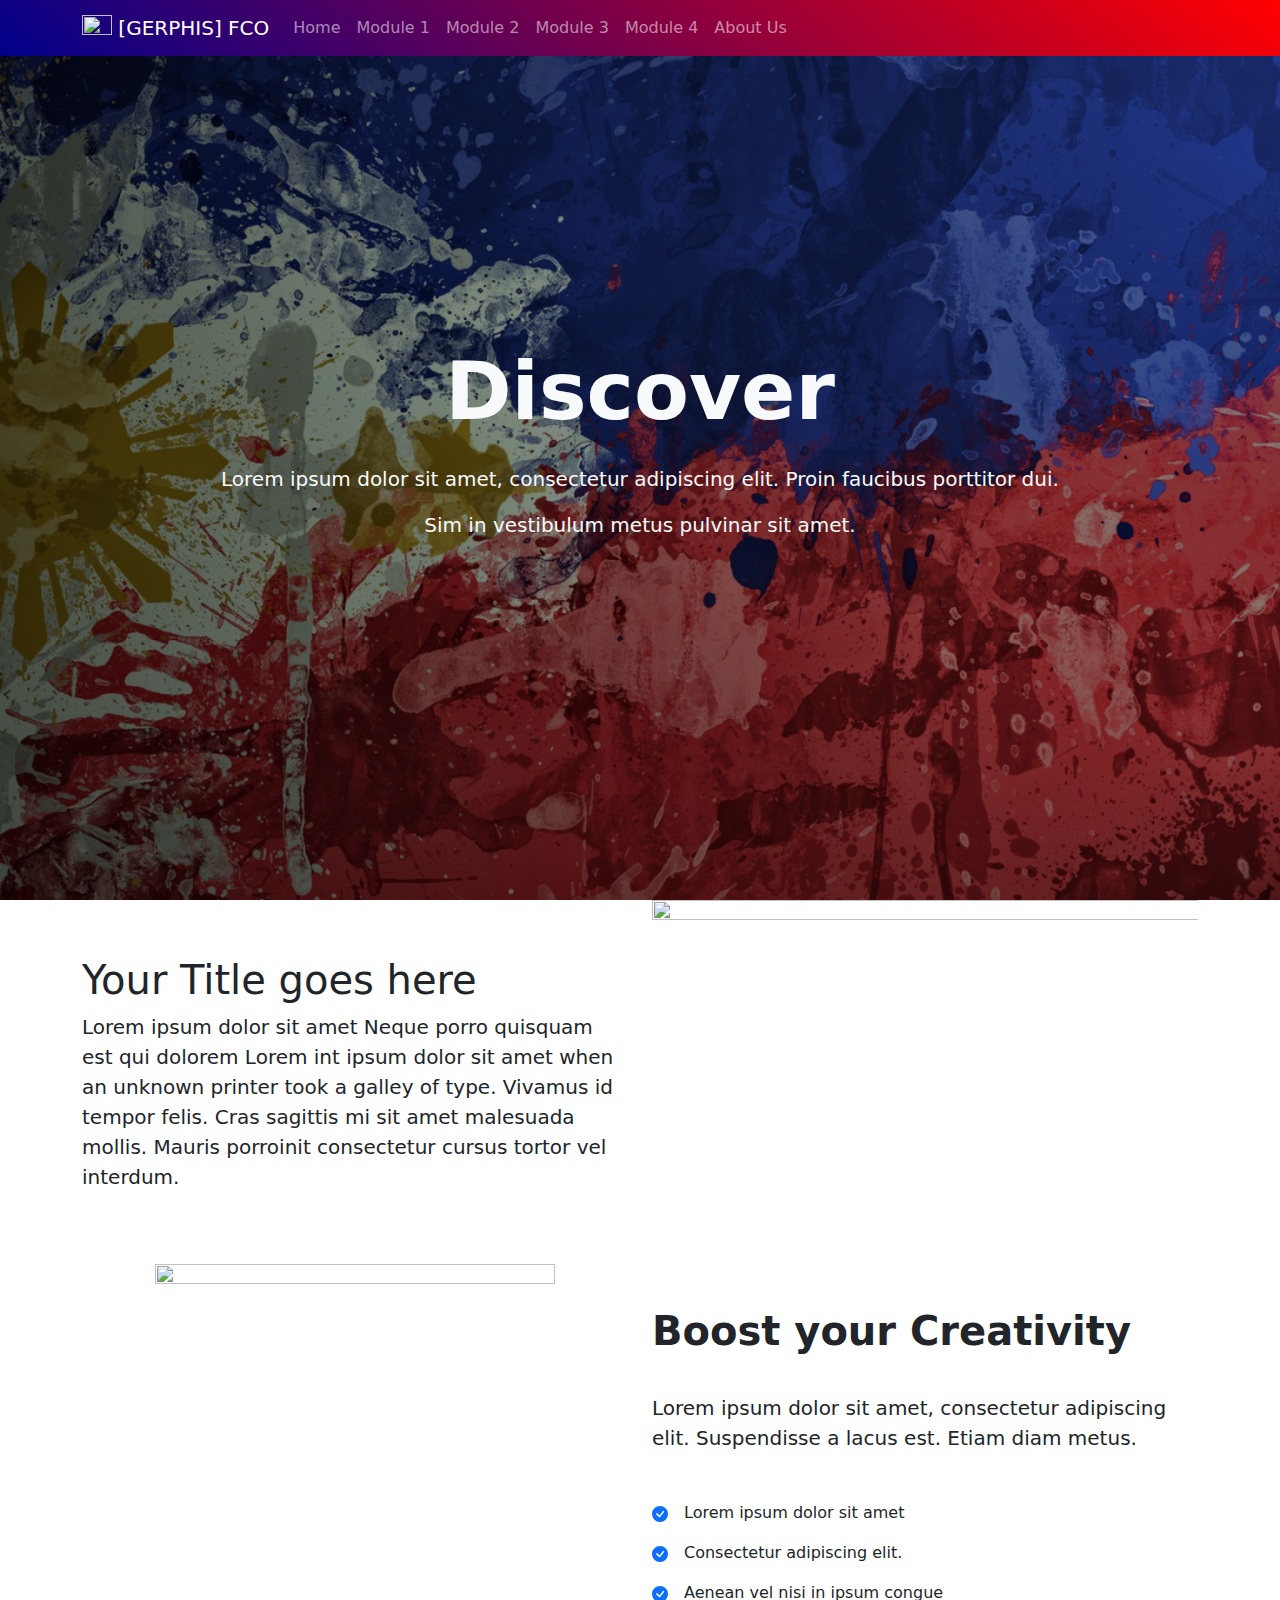
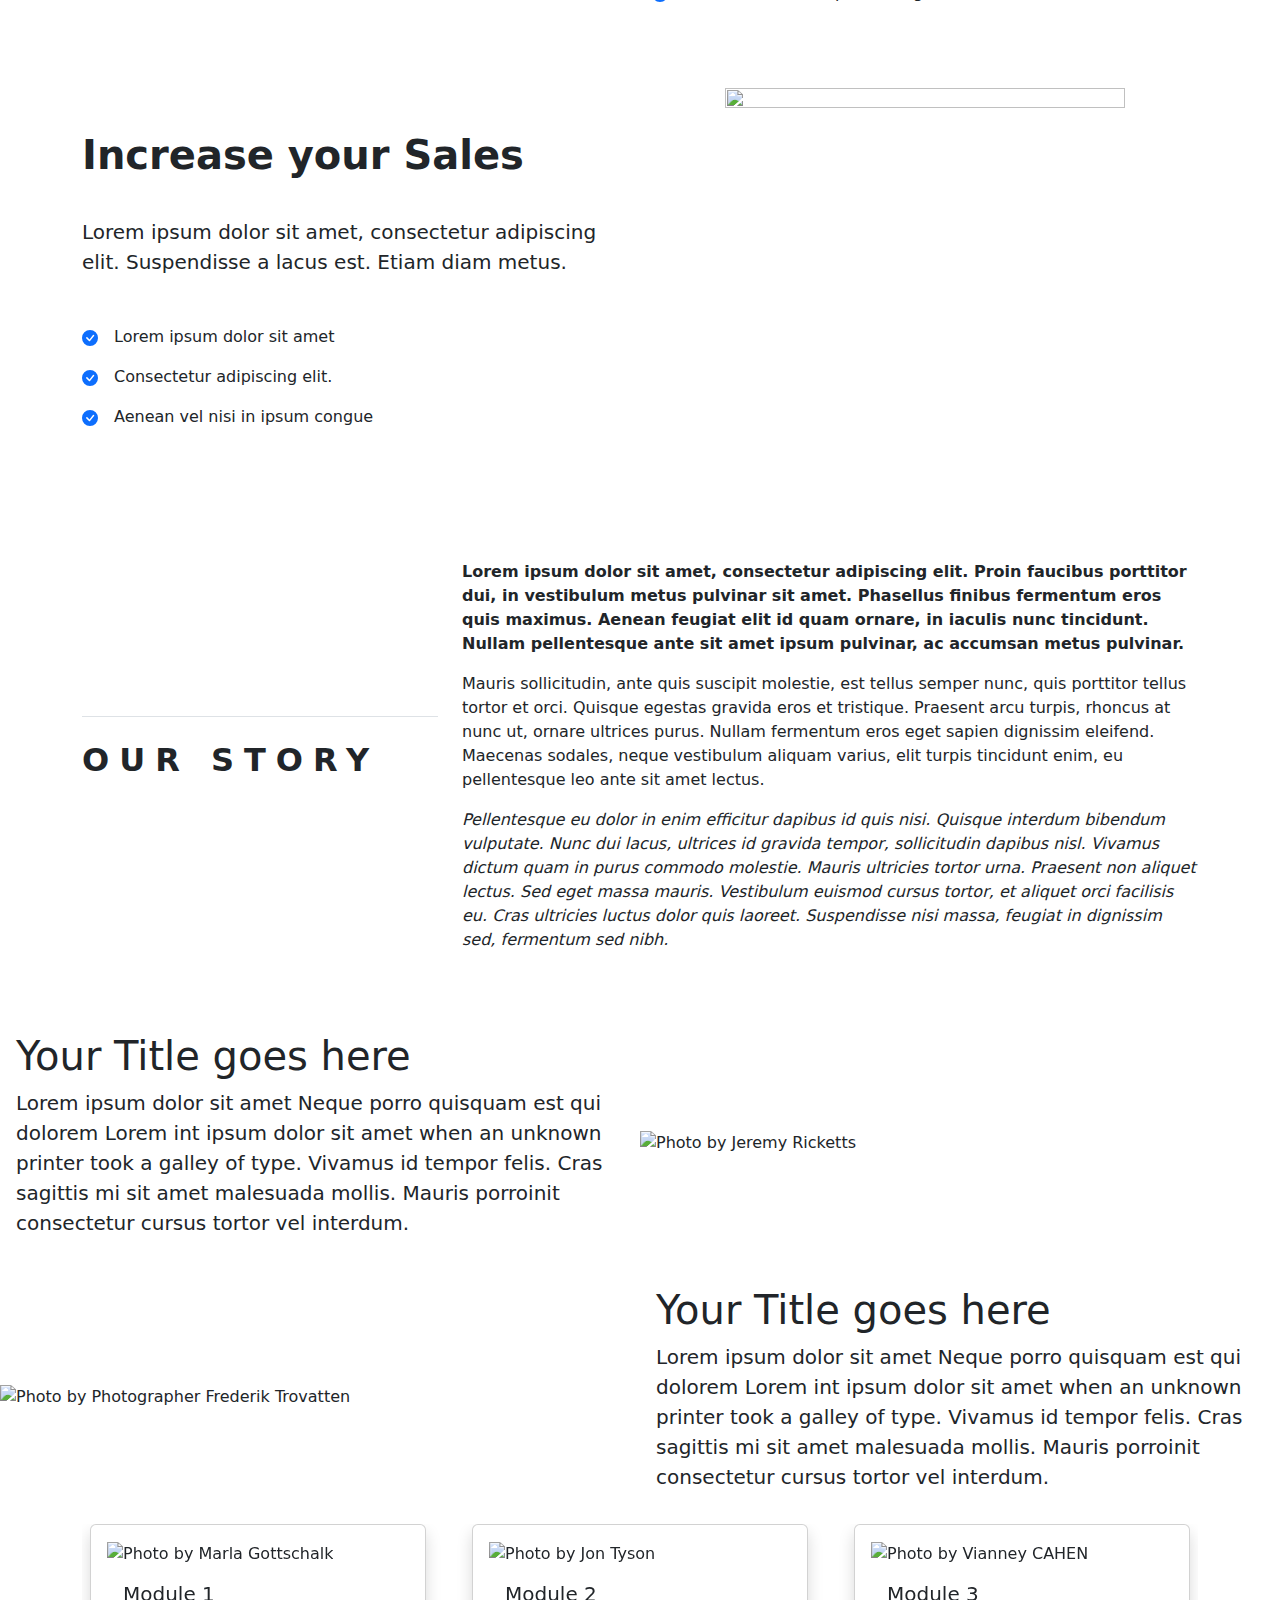
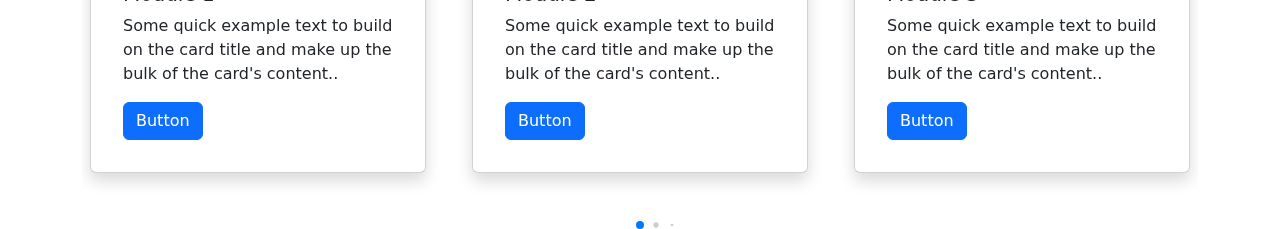
==== index.html @ b3fa935a "Add files via upload" ====
<!doctype html>
<html lang="en">

<head>
    <meta charset="utf-8">
    <meta name="viewport" content="width=device-width, initial-scale=1">
    <title>[GERPHIS] FCO</title>

    <link href="/css/custom.css" rel="stylesheet">

    <link href="https://cdn.jsdelivr.net/npm/bootstrap@5.3.3/dist/css/bootstrap.min.css" rel="stylesheet"
        integrity="sha384-QWTKZyjpPEjISv5WaRU9OFeRpok6YctnYmDr5pNlyT2bRjXh0JMhjY6hW+ALEwIH" crossorigin="anonymous">

    <!-- Rubik -->
    <link rel="preconnect" href="https://fonts.googleapis.com" />
    <link rel="preconnect" href="https://fonts.gstatic.com" crossorigin />
    <link href="https://fonts.googleapis.com/css2?family=Rubik:ital,wght@0,300..900;1,300..900&display=swap"
        rel="stylesheet" />

    <!-- Rubik Scribble -->
    <link rel="preconnect" href="https://fonts.googleapis.com" />
    <link rel="preconnect" href="https://fonts.gstatic.com" crossorigin />
    <link
        href="https://fonts.googleapis.com/css2?family=Rubik+Scribble&family=Rubik:ital,wght@0,300..900;1,300..900&display=swap"
        rel="stylesheet" />

    <!-- Rubik Doodle Shadow -->
    <link rel="preconnect" href="https://fonts.googleapis.com" />
    <link rel="preconnect" href="https://fonts.gstatic.com" crossorigin />
    <link
        href="https://fonts.googleapis.com/css2?family=Rubik+Doodle+Shadow&family=Rubik+Scribble&family=Rubik:ital,wght@0,300..900;1,300..900&display=swap"
        rel="stylesheet" />

    <!-- Poppins -->
    <link rel="preconnect" href="https://fonts.googleapis.com" />
    <link rel="preconnect" href="https://fonts.gstatic.com" crossorigin />
    <link
        href="https://fonts.googleapis.com/css2?family=Poppins:ital,wght@0,100;0,200;0,300;0,400;0,500;0,600;0,700;0,800;0,900;1,100;1,200;1,300;1,400;1,500;1,600;1,700;1,800;1,900&family=Rubik+Doodle+Shadow&family=Rubik+Scribble&family=Rubik:ital,wght@0,300..900;1,300..900&display=swap"
        rel="stylesheet" />
</head>

<style>
    .navbar {
        position: fixed;
        /* Fixed positioning */
        width: 100%;
        /* Take the full width of the viewport */
        z-index: 100;
        /* Ensure it's on top of other elements */
    }
</style>

<body>
    <!-- Header -->

    <nav class="navbar navbar-expand-lg navbar-dark"
        style="background: linear-gradient(40deg,var(--color1),var(--color2))">
        <div class="container">
            <a class="navbar-brand" href="https://library.livecanvas.com/sections/"> <img
                    src="https://getbootstrap.com/docs/4.4/assets/brand/bootstrap-solid.svg" width="30" height="30"
                    class="d-inline-block align-top img-fluid" alt=""> <span editable="inline">[GERPHIS] FCO</span> </a>
            <button class="navbar-toggler" type="button" data-bs-toggle="collapse" data-bs-target="#myNavbar1"
                aria-controls="myNavbar1" aria-expanded="false" aria-label="Toggle navigation"> <span
                    class="navbar-toggler-icon"></span> </button>
            <div class="collapse navbar-collapse" id="myNavbar1">
                <div lc-helper="shortcode" class="live-shortcode me-auto"> <!--  lc_nav_menu -->
                    <ul id="menu-menu-1" class="navbar-nav">
                        <li class="menu-item menu-item-type-custom menu-item-object-custom nav-item nav-item-32739"><a
                                href="/index-bs.html" class="nav-link ">Home</a>
                        </li>
                        <li
                            class="menu-item menu-item-type-custom menu-item-object-custom menu-item-home nav-item nav-item-32738">
                            <a href="https://library.livecanvas.com/sections/" class="nav-link ">Module 1</a>
                        </li>
                        <li
                            class="menu-item menu-item-type-custom menu-item-object-custom menu-item-home nav-item nav-item-32738">
                            <a href="https://library.livecanvas.com/sections/" class="nav-link ">Module 2</a>
                        </li>
                        <li
                            class="menu-item menu-item-type-custom menu-item-object-custom menu-item-home nav-item nav-item-32738">
                            <a href="https://library.livecanvas.com/sections/" class="nav-link ">Module 3</a>
                        </li>
                        <li
                            class="menu-item menu-item-type-custom menu-item-object-custom menu-item-home nav-item nav-item-32738">
                            <a href="https://library.livecanvas.com/sections/" class="nav-link ">Module 4</a>
                        </li>
                        <li
                            class="menu-item menu-item-type-custom menu-item-object-custom menu-item-home nav-item nav-item-32738">
                            <a href="https://library.livecanvas.com/sections/" class="nav-link ">About Us</a>
                        </li>
                    </ul> <!-- /lc_nav_menu -->
                </div>
            </div>
        </div>
    </nav>

    <!-- Header -->

    <!-- Hero -->

    <div class="d-flex min-vh-100" lc-helper="background"
        style="background:url('assets/hero_image2.jpg')  center / cover no-repeat; background-color:#444; background-blend-mode: overlay;">
        <div class="align-self-center text-center text-light col-md-8 offset-md-2">
            <div class="lc-block mb-4">
                <div editable="rich">
                    <h1 class="display-1 fw-bolder">Discover</h1>
                </div>
            </div>

            <div class="lc-block">
                <div editable="rich">
                    <p class="lead">Lorem ipsum dolor sit amet, consectetur adipiscing elit. Proin faucibus porttitor
                        dui.</p>

                    <p class="lead">Sim in vestibulum metus pulvinar sit amet.

                    </p>

                </div>
            </div>
        </div>
    </div>

    <!-- Hero -->

    <!-- Left Text, Right Image -->

    <div class="container">
        <div class="row flex-lg-row-reverse align-items-center">
            <div class="col-lg-6">
                <div class="lc-block">
                    <img class="img-fluid"
                        src="https://images.unsplash.com/7/salzburg-x.jpg?ixlib=rb-1.2.1&amp;q=80&amp;fm=jpg&amp;crop=entropy&amp;cs=tinysrgb&amp;w=1080&amp;h=768&amp;fit=crop&amp;ixid=eyJhcHBfaWQiOjM3ODR9"
                        loading="lazy" width="900" height="600">
                </div>
            </div>
            <div class="col-lg-6">
                <div class="lc-block">
                    <div editable="rich">
                        <h1>Your Title goes here</h1>
                        <p class="lead">Lorem ipsum dolor sit amet Neque porro quisquam est qui dolorem Lorem int ipsum
                            dolor sit amet when an unknown printer took a galley of type. Vivamus id tempor felis. Cras
                            sagittis mi sit amet malesuada mollis. Mauris porroinit consectetur cursus tortor vel
                            interdum.</p>
                    </div>
                </div>
            </div>
        </div>
    </div>

    <!-- Left Text, Right Image -->

    <!-- Alternate with Bullet Points -->

    <div class="container">
        <div class="row mb-4 align-items-center">
            <div class="col-lg-6 mb-4 mb-lg-0">
                <div class="lc-block text-center">
                    <img class="img-fluid " src="https://cdn.livecanvas.com/media/svg/isometric/app_development_SVG.svg"
                        width="400" height="400" loading="lazy">
                </div><!-- /lc-block -->
            </div><!-- /col -->
            <div class="col-lg-6 p-lg-6">
                <div class="lc-block mb-5">
                    <div editable="rich">

                        <h2 class="display-6 fw-bold">Boost your Creativity</h2>

                        <p class="lead"><br>Lorem ipsum dolor sit amet, consectetur adipiscing elit. Suspendisse a lacus
                            est. Etiam diam metus.</p>
                    </div>
                </div><!-- /lc-block -->
                <!-- /lc-block -->
                <div class="lc-block">
                    <div class="d-inline-flex">
                        <div>
                            <svg xmlns="http://www.w3.org/2000/svg" width="1em" height="1em" fill="currentColor"
                                class="text-primary" viewBox="0 0 16 16" lc-helper="svg-icon">
                                <path
                                    d="M16 8A8 8 0 1 1 0 8a8 8 0 0 1 16 0zm-3.97-3.03a.75.75 0 0 0-1.08.022L7.477 9.417 5.384 7.323a.75.75 0 0 0-1.06 1.06L6.97 11.03a.75.75 0 0 0 1.079-.02l3.992-4.99a.75.75 0 0 0-.01-1.05z">
                                </path>
                            </svg>
                        </div>

                        <div class="ms-3 align-self-center" editable="rich">
                            <p>Lorem ipsum dolor sit amet</p>
                        </div>
                    </div>
                </div>
                <div class="lc-block">
                    <div class="d-inline-flex">
                        <div>
                            <svg xmlns="http://www.w3.org/2000/svg" width="1em" height="1em" fill="currentColor"
                                class="text-primary" viewBox="0 0 16 16" lc-helper="svg-icon">
                                <path
                                    d="M16 8A8 8 0 1 1 0 8a8 8 0 0 1 16 0zm-3.97-3.03a.75.75 0 0 0-1.08.022L7.477 9.417 5.384 7.323a.75.75 0 0 0-1.06 1.06L6.97 11.03a.75.75 0 0 0 1.079-.02l3.992-4.99a.75.75 0 0 0-.01-1.05z">
                                </path>
                            </svg>
                        </div>

                        <div class="ms-3 align-self-center" editable="rich">
                            <p>Consectetur adipiscing elit.</p>
                        </div>
                    </div>
                </div>
                <div class="lc-block">
                    <div class="d-inline-flex">
                        <div>
                            <svg xmlns="http://www.w3.org/2000/svg" width="1em" height="1em" fill="currentColor"
                                class="text-primary" viewBox="0 0 16 16" lc-helper="svg-icon">
                                <path
                                    d="M16 8A8 8 0 1 1 0 8a8 8 0 0 1 16 0zm-3.97-3.03a.75.75 0 0 0-1.08.022L7.477 9.417 5.384 7.323a.75.75 0 0 0-1.06 1.06L6.97 11.03a.75.75 0 0 0 1.079-.02l3.992-4.99a.75.75 0 0 0-.01-1.05z">
                                </path>
                            </svg>
                        </div>

                        <div class="ms-3 align-self-center" editable="rich">
                            <p>Aenean vel nisi in ipsum congue</p>
                        </div>
                    </div>
                </div><!-- /lc-block -->
            </div><!-- /col -->
        </div>
        <div class="row mb-4 align-items-center">
            <div class="col-lg-6 mb-4 mb-lg-0 order-lg-1">
                <div class="lc-block text-center"><img class="img-fluid"
                        src="https://cdn.livecanvas.com/media/svg/isometric/Startup_SVG.svg" width="400" height="400"
                        loading="lazy"></div><!-- /lc-block -->
            </div><!-- /col -->
            <div class="col-lg-6 p-lg-6">
                <div class="lc-block mb-5">
                    <div editable="rich">

                        <h2 class="display-6 fw-bold">Increase your Sales</h2>

                        <p class="lead"><br>Lorem ipsum dolor sit amet, consectetur adipiscing elit. Suspendisse a lacus
                            est. Etiam diam metus.</p>
                    </div>
                </div><!-- /lc-block -->
                <!-- /lc-block -->
                <div class="lc-block">
                    <div class="d-inline-flex">
                        <div>
                            <svg xmlns="http://www.w3.org/2000/svg" width="1em" height="1em" fill="currentColor"
                                class="text-primary" viewBox="0 0 16 16" lc-helper="svg-icon">
                                <path
                                    d="M16 8A8 8 0 1 1 0 8a8 8 0 0 1 16 0zm-3.97-3.03a.75.75 0 0 0-1.08.022L7.477 9.417 5.384 7.323a.75.75 0 0 0-1.06 1.06L6.97 11.03a.75.75 0 0 0 1.079-.02l3.992-4.99a.75.75 0 0 0-.01-1.05z">
                                </path>
                            </svg>
                        </div>

                        <div class="ms-3 align-self-center" editable="rich">
                            <p>Lorem ipsum dolor sit amet</p>
                        </div>
                    </div>
                </div>
                <div class="lc-block">
                    <div class="d-inline-flex">
                        <div>
                            <svg xmlns="http://www.w3.org/2000/svg" width="1em" height="1em" fill="currentColor"
                                class="text-primary" viewBox="0 0 16 16" lc-helper="svg-icon">
                                <path
                                    d="M16 8A8 8 0 1 1 0 8a8 8 0 0 1 16 0zm-3.97-3.03a.75.75 0 0 0-1.08.022L7.477 9.417 5.384 7.323a.75.75 0 0 0-1.06 1.06L6.97 11.03a.75.75 0 0 0 1.079-.02l3.992-4.99a.75.75 0 0 0-.01-1.05z">
                                </path>
                            </svg>
                        </div>

                        <div class="ms-3 align-self-center" editable="rich">
                            <p>Consectetur adipiscing elit.</p>
                        </div>
                    </div>
                </div>
                <div class="lc-block">
                    <div class="d-inline-flex">
                        <div>
                            <svg xmlns="http://www.w3.org/2000/svg" width="1em" height="1em" fill="currentColor"
                                class="text-primary" viewBox="0 0 16 16" lc-helper="svg-icon">
                                <path
                                    d="M16 8A8 8 0 1 1 0 8a8 8 0 0 1 16 0zm-3.97-3.03a.75.75 0 0 0-1.08.022L7.477 9.417 5.384 7.323a.75.75 0 0 0-1.06 1.06L6.97 11.03a.75.75 0 0 0 1.079-.02l3.992-4.99a.75.75 0 0 0-.01-1.05z">
                                </path>
                            </svg>
                        </div>

                        <div class="ms-3 align-self-center" editable="rich">
                            <p>Aenean vel nisi in ipsum congue</p>
                        </div>
                    </div>
                </div><!-- /lc-block -->
            </div><!-- /col -->
        </div>

    </div>

    <!-- Alternate with Bullet Points -->

    <!-- Left Header, Right Text -->

    <div class="container py-5">
        <div class="row">
            <div class="col-md-4 align-self-center">
                <div class="lc-block border-top py-4" style="letter-spacing:10px">
                    <div editable="rich">
                        <h2><strong>OUR STORY</strong></h2>
                    </div>
                </div>
            </div>
            <div class="col-md-8">
                <div class="lc-block">
                    <div editable="rich">

                        <p><strong>Lorem ipsum dolor sit amet, consectetur adipiscing elit. Proin faucibus porttitor
                                dui, in vestibulum metus pulvinar sit amet. Phasellus finibus fermentum eros quis
                                maximus. Aenean feugiat elit id quam ornare, in iaculis nunc tincidunt. Nullam
                                pellentesque ante sit amet ipsum pulvinar, ac accumsan metus pulvinar.&nbsp;</strong>
                        </p>


                    </div>
                </div>
                <div class="lc-block">
                    <div editable="rich">

                        <p>Mauris sollicitudin, ante quis suscipit molestie, est tellus semper nunc, quis porttitor
                            tellus tortor et orci. Quisque egestas gravida eros et tristique. Praesent arcu turpis,
                            rhoncus at nunc ut, ornare ultrices purus. Nullam fermentum eros eget sapien dignissim
                            eleifend. Maecenas sodales, neque vestibulum aliquam varius, elit turpis tincidunt enim, eu
                            pellentesque leo ante sit amet lectus.</p>


                    </div>
                </div>
                <div class="lc-block">
                    <div editable="rich">

                        <p><em>Pellentesque eu dolor in enim efficitur dapibus id quis nisi. Quisque interdum bibendum
                                vulputate. Nunc dui lacus, ultrices id gravida tempor, sollicitudin dapibus nisl.
                                Vivamus dictum quam in purus commodo molestie. Mauris ultricies tortor urna. Praesent
                                non aliquet lectus. Sed eget massa mauris. Vestibulum euismod cursus tortor, et aliquet
                                orci facilisis eu. Cras ultricies luctus dolor quis laoreet. Suspendisse nisi massa,
                                feugiat in dignissim sed, fermentum sed nibh.</em></p>


                    </div>
                </div>
            </div>
        </div>
    </div>

    <!-- Left Header, Right Text -->

    <!-- Alternation -->

    <div class="container-fluid p-0 overflow-hidden">
        <div class="row flex-lg-row-reverse g-0 align-items-center">
            <div class="col-lg-6">
                <div class="lc-block">
                    <img class="w-100"
                        src="https://images.unsplash.com/photo-1428550590922-34c77f716ad4?crop=entropy&amp;cs=tinysrgb&amp;fit=crop&amp;fm=jpg&amp;ixid=M3wzNzg0fDB8MXxzZWFyY2h8Mnx8YmxhY2slMjBhbmQlMjB3aGl0ZXxlbnwwfDB8fHwxNzAzMDc0MzIzfDA&amp;ixlib=rb-4.0.3&amp;q=80&amp;w=1080&amp;h=768"
                        srcset="" sizes="" width="" height="" alt="Photo by Jeremy Ricketts" loading="lazy">
                </div>
            </div>
            <div class="col-lg-6">
                <div class="lc-block p-3">
                    <div editable="rich">
                        <h1>Your Title goes here</h1>
                        <p class="lead">Lorem ipsum dolor sit amet Neque porro quisquam est qui dolorem Lorem int ipsum
                            dolor sit amet when an unknown printer took a galley of type. Vivamus id tempor felis. Cras
                            sagittis mi sit amet malesuada mollis. Mauris porroinit consectetur cursus tortor vel
                            interdum.</p>
                    </div>
                </div>
            </div>
        </div>

        <div class="row g-0 align-items-center">
            <div class="col-lg-6">
                <div class="lc-block">
                    <img class="w-100"
                        src="https://images.unsplash.com/photo-1523572989266-8239d24ebb68?crop=entropy&amp;cs=tinysrgb&amp;fit=crop&amp;fm=jpg&amp;ixid=M3wzNzg0fDB8MXxzZWFyY2h8M3x8YmxhY2slMjBhbmQlMjB3aGl0ZXxlbnwwfDB8fHwxNzAzMDc0MzIzfDA&amp;ixlib=rb-4.0.3&amp;q=80&amp;w=1080&amp;h=768"
                        srcset="" sizes="" width="" height="" alt="Photo by Photographer Frederik Trovatten"
                        loading="lazy">
                </div>
            </div>
            <div class="col-lg-6">
                <div class="lc-block p-3">
                    <div editable="rich">
                        <h1>Your Title goes here</h1>
                        <p class="lead">Lorem ipsum dolor sit amet Neque porro quisquam est qui dolorem Lorem int ipsum
                            dolor sit amet when an unknown printer took a galley of type. Vivamus id tempor felis. Cras
                            sagittis mi sit amet malesuada mollis. Mauris porroinit consectetur cursus tortor vel
                            interdum.</p>
                    </div>
                </div>
            </div>
        </div>
    </div>

    <!-- Alternation -->

    <!-- Cards Carousel with Swiper JS -->

    <!-- lazily load the Swiper CSS file -->
    <link rel="preload" href="https://unpkg.com/swiper@8/swiper-bundle.min.css" as="style"
        onload="this.onload=null;this.rel='stylesheet'">

    <!-- lazily load the Swiper JS file -->
    <script defer="defer" src="https://unpkg.com/swiper@8/swiper-bundle.min.js"
        onload="initializeSwiperRANDOMID();"></script>

    <!-- lc-needs-hard-refresh -->

    <script>
        function initializeSwiperRANDOMID() {
            const swiper = new Swiper(".mySwiper-RANDOMID", {
                slidesPerView: 1,
                grabCursor: true,
                spaceBetween: 30,

                pagination: {
                    el: ".swiper-pagination",
                    dynamicBullets: true,
                },
                breakpoints: {
                    768: {
                        slidesPerView: 2,
                    },
                    992: {
                        slidesPerView: 3,
                    },
                },
            });
        }
    </script>

    <style>
        .mySwiper-RANDOMID .card {
            max-width: 21rem
        }
    </style>

    <div class="container py-6"><!-- Slider main container -->
        <div class="swiper mySwiper-RANDOMID">
            <!-- Additional required wrapper -->
            <div class="swiper-wrapper"><!-- Slides -->
                <div class="swiper-slide h-100">
                    <div class="card shadow mx-auto">
                        <div class="card-body">
                            <div class="lc-block">
                                <img class="img-fluid"
                                    src="https://images.unsplash.com/photo-1660861378355-d194175e4905?crop=entropy&amp;cs=tinysrgb&amp;fit=crop&amp;fm=jpg&amp;ixid=M3wzNzg0fDB8MXxzZWFyY2h8Mnx8ZnVybml0dXJlJTIwcmVkfGVufDB8Mnx8fDE2OTE0MzUxOTV8MA&amp;ixlib=rb-4.0.3&amp;q=80&amp;w=1080&amp;h=1080"
                                    srcset="" sizes="" width="" height="" alt="Photo by Marla Gottschalk"
                                    loading="lazy">
                            </div>
                            <div class="card-body">
                                <div class="lc-block mb-3">
                                    <div editable="rich">

                                        <h2 class="h5">Module 1</h2>

                                        <p>Some quick example text to build on the card title and make up the bulk of
                                            the card's content..</p>
                                    </div>
                                </div>
                                <div class="lc-block">
                                    <a class="btn btn-primary" href="#" role="button">Button</a>
                                </div>


                            </div>
                        </div>
                    </div>
                </div>
                <div class="swiper-slide h-100">
                    <div class="card shadow mx-auto">
                        <div class="card-body">
                            <div class="lc-block">
                                <img class="img-fluid"
                                    src="https://images.unsplash.com/photo-1617886903355-9354bb57b5d4?crop=entropy&amp;cs=tinysrgb&amp;fit=crop&amp;fm=jpg&amp;ixid=M3wzNzg0fDB8MXxzZWFyY2h8NHx8ZnVybml0dXJlJTIwcmVkfGVufDB8Mnx8fDE2OTE0ODcxMjF8MA&amp;ixlib=rb-4.0.3&amp;q=80&amp;w=1080&amp;h=1080"
                                    srcset="https://images.unsplash.com/photo-1617886903355-9354bb57b5d4?crop=entropy&amp;cs=tinysrgb&amp;fit=crop&amp;fm=jpg&amp;ixid=M3wzNzg0fDB8MXxzZWFyY2h8NHx8ZnVybml0dXJlJTIwcmVkfGVufDB8Mnx8fDE2OTE0ODcxMjF8MA&amp;ixlib=rb-4.0.3&amp;q=80&amp;w=1080&amp;h=1080 1080w, https://images.unsplash.com/photo-1617886903355-9354bb57b5d4??crop=entropy&amp;cs=tinysrgb&amp;fit=crop&amp;fm=jpg&amp;ixid=M3wzNzg0fDB8MXxzZWFyY2h8NHx8ZnVybml0dXJlJTIwcmVkfGVufDB8Mnx8fDE2OTE0ODcxMjF8MA&amp;ixlib=rb-4.0.3&amp;q=80&amp;w=150 150w, https://images.unsplash.com/photo-1617886903355-9354bb57b5d4??crop=entropy&amp;cs=tinysrgb&amp;fit=crop&amp;fm=jpg&amp;ixid=M3wzNzg0fDB8MXxzZWFyY2h8NHx8ZnVybml0dXJlJTIwcmVkfGVufDB8Mnx8fDE2OTE0ODcxMjF8MA&amp;ixlib=rb-4.0.3&amp;q=80&amp;w=300 300w, https://images.unsplash.com/photo-1617886903355-9354bb57b5d4??crop=entropy&amp;cs=tinysrgb&amp;fit=crop&amp;fm=jpg&amp;ixid=M3wzNzg0fDB8MXxzZWFyY2h8NHx8ZnVybml0dXJlJTIwcmVkfGVufDB8Mnx8fDE2OTE0ODcxMjF8MA&amp;ixlib=rb-4.0.3&amp;q=80&amp;w=768 768w, https://images.unsplash.com/photo-1617886903355-9354bb57b5d4??crop=entropy&amp;cs=tinysrgb&amp;fit=crop&amp;fm=jpg&amp;ixid=M3wzNzg0fDB8MXxzZWFyY2h8NHx8ZnVybml0dXJlJTIwcmVkfGVufDB8Mnx8fDE2OTE0ODcxMjF8MA&amp;ixlib=rb-4.0.3&amp;q=80&amp;w=1024 1024w"
                                    sizes="(max-width: 1080px) 100vw, 1080px" width="1080" height="1080"
                                    alt="Photo by Jon Tyson" loading="lazy">
                            </div>
                            <div class="card-body">
                                <div class="lc-block mb-3">
                                    <div editable="rich">

                                        <h2 class="h5">Module 2</h2>

                                        <p>Some quick example text to build on the card title and make up the bulk of
                                            the card's content..</p>
                                    </div>
                                </div>
                                <div class="lc-block">
                                    <a class="btn btn-primary" href="#" role="button">Button</a>
                                </div>


                            </div>
                        </div>
                    </div>
                </div>
                <div class="swiper-slide h-100">
                    <div class="card shadow mx-auto">
                        <div class="card-body">
                            <div class="lc-block">
                                <img class="img-fluid"
                                    src="https://images.unsplash.com/photo-1606685544086-ce4ab1b91c21?crop=entropy&amp;cs=tinysrgb&amp;fit=crop&amp;fm=jpg&amp;ixid=M3wzNzg0fDB8MXxzZWFyY2h8OHx8ZnVybml0dXJlJTIwcmVkfGVufDB8Mnx8fDE2OTE0ODcxMjF8MA&amp;ixlib=rb-4.0.3&amp;q=80&amp;w=1080&amp;h=1080"
                                    srcset="https://images.unsplash.com/photo-1606685544086-ce4ab1b91c21?crop=entropy&amp;cs=tinysrgb&amp;fit=crop&amp;fm=jpg&amp;ixid=M3wzNzg0fDB8MXxzZWFyY2h8OHx8ZnVybml0dXJlJTIwcmVkfGVufDB8Mnx8fDE2OTE0ODcxMjF8MA&amp;ixlib=rb-4.0.3&amp;q=80&amp;w=1080&amp;h=1080 1080w, https://images.unsplash.com/photo-1606685544086-ce4ab1b91c21??crop=entropy&amp;cs=tinysrgb&amp;fit=crop&amp;fm=jpg&amp;ixid=M3wzNzg0fDB8MXxzZWFyY2h8OHx8ZnVybml0dXJlJTIwcmVkfGVufDB8Mnx8fDE2OTE0ODcxMjF8MA&amp;ixlib=rb-4.0.3&amp;q=80&amp;w=150 150w, https://images.unsplash.com/photo-1606685544086-ce4ab1b91c21??crop=entropy&amp;cs=tinysrgb&amp;fit=crop&amp;fm=jpg&amp;ixid=M3wzNzg0fDB8MXxzZWFyY2h8OHx8ZnVybml0dXJlJTIwcmVkfGVufDB8Mnx8fDE2OTE0ODcxMjF8MA&amp;ixlib=rb-4.0.3&amp;q=80&amp;w=300 300w, https://images.unsplash.com/photo-1606685544086-ce4ab1b91c21??crop=entropy&amp;cs=tinysrgb&amp;fit=crop&amp;fm=jpg&amp;ixid=M3wzNzg0fDB8MXxzZWFyY2h8OHx8ZnVybml0dXJlJTIwcmVkfGVufDB8Mnx8fDE2OTE0ODcxMjF8MA&amp;ixlib=rb-4.0.3&amp;q=80&amp;w=768 768w, https://images.unsplash.com/photo-1606685544086-ce4ab1b91c21??crop=entropy&amp;cs=tinysrgb&amp;fit=crop&amp;fm=jpg&amp;ixid=M3wzNzg0fDB8MXxzZWFyY2h8OHx8ZnVybml0dXJlJTIwcmVkfGVufDB8Mnx8fDE2OTE0ODcxMjF8MA&amp;ixlib=rb-4.0.3&amp;q=80&amp;w=1024 1024w"
                                    sizes="(max-width: 1080px) 100vw, 1080px" width="1080" height="1080"
                                    alt="Photo by Vianney CAHEN" loading="lazy">
                            </div>
                            <div class="card-body">
                                <div class="lc-block mb-3">
                                    <div editable="rich">

                                        <h2 class="h5">Module 3</h2>

                                        <p>Some quick example text to build on the card title and make up the bulk of
                                            the card's content..</p>
                                    </div>
                                </div>
                                <div class="lc-block">
                                    <a class="btn btn-primary" href="#" role="button">Button</a>
                                </div>


                            </div>
                        </div>
                    </div>
                </div>
                <div class="swiper-slide h-100">
                    <div class="card shadow mx-auto">
                        <div class="card-body">
                            <div class="lc-block">
                                <img class="img-fluid"
                                    src="https://images.unsplash.com/photo-1597489276008-79951d6be8bb?crop=entropy&amp;cs=tinysrgb&amp;fit=crop&amp;fm=jpg&amp;ixid=M3wzNzg0fDB8MXxzZWFyY2h8N3x8ZnVybml0dXJlJTIwcmVkfGVufDB8Mnx8fDE2OTE0ODcxMjF8MA&amp;ixlib=rb-4.0.3&amp;q=80&amp;w=1080&amp;h=1080"
                                    srcset="https://images.unsplash.com/photo-1597489276008-79951d6be8bb?crop=entropy&amp;cs=tinysrgb&amp;fit=crop&amp;fm=jpg&amp;ixid=M3wzNzg0fDB8MXxzZWFyY2h8N3x8ZnVybml0dXJlJTIwcmVkfGVufDB8Mnx8fDE2OTE0ODcxMjF8MA&amp;ixlib=rb-4.0.3&amp;q=80&amp;w=1080&amp;h=1080 1080w, https://images.unsplash.com/photo-1597489276008-79951d6be8bb??crop=entropy&amp;cs=tinysrgb&amp;fit=crop&amp;fm=jpg&amp;ixid=M3wzNzg0fDB8MXxzZWFyY2h8N3x8ZnVybml0dXJlJTIwcmVkfGVufDB8Mnx8fDE2OTE0ODcxMjF8MA&amp;ixlib=rb-4.0.3&amp;q=80&amp;w=150 150w, https://images.unsplash.com/photo-1597489276008-79951d6be8bb??crop=entropy&amp;cs=tinysrgb&amp;fit=crop&amp;fm=jpg&amp;ixid=M3wzNzg0fDB8MXxzZWFyY2h8N3x8ZnVybml0dXJlJTIwcmVkfGVufDB8Mnx8fDE2OTE0ODcxMjF8MA&amp;ixlib=rb-4.0.3&amp;q=80&amp;w=300 300w, https://images.unsplash.com/photo-1597489276008-79951d6be8bb??crop=entropy&amp;cs=tinysrgb&amp;fit=crop&amp;fm=jpg&amp;ixid=M3wzNzg0fDB8MXxzZWFyY2h8N3x8ZnVybml0dXJlJTIwcmVkfGVufDB8Mnx8fDE2OTE0ODcxMjF8MA&amp;ixlib=rb-4.0.3&amp;q=80&amp;w=768 768w, https://images.unsplash.com/photo-1597489276008-79951d6be8bb??crop=entropy&amp;cs=tinysrgb&amp;fit=crop&amp;fm=jpg&amp;ixid=M3wzNzg0fDB8MXxzZWFyY2h8N3x8ZnVybml0dXJlJTIwcmVkfGVufDB8Mnx8fDE2OTE0ODcxMjF8MA&amp;ixlib=rb-4.0.3&amp;q=80&amp;w=1024 1024w"
                                    sizes="(max-width: 1080px) 100vw, 1080px" width="1080" height="1080"
                                    alt="Photo by Cherry Lin" loading="lazy">
                            </div>
                            <div class="card-body">
                                <div class="lc-block mb-3">
                                    <div editable="rich">

                                        <h2 class="h5">Module 4</h2>

                                        <p>Some quick example text to build on the card title and make up the bulk of
                                            the card's content..</p>
                                    </div>
                                </div>
                                <div class="lc-block">
                                    <a class="btn btn-primary" href="#" role="button">Button</a>
                                </div>


                            </div>
                        </div>
                    </div>
                </div>
                <div class="swiper-slide h-100">
                    <div class="card shadow mx-auto">
                        <div class="card-body">
                            <div class="lc-block">
                                <img class="img-fluid"
                                    src="https://images.unsplash.com/photo-1594398901592-4f07a2e0b5f1?crop=entropy&amp;cs=tinysrgb&amp;fit=crop&amp;fm=jpg&amp;ixid=M3wzNzg0fDB8MXxzZWFyY2h8OXx8ZnVybml0dXJlJTIwcmVkfGVufDB8Mnx8fDE2OTE0ODcxMjF8MA&amp;ixlib=rb-4.0.3&amp;q=80&amp;w=1080&amp;h=1080"
                                    srcset="https://images.unsplash.com/photo-1594398901592-4f07a2e0b5f1?crop=entropy&amp;cs=tinysrgb&amp;fit=crop&amp;fm=jpg&amp;ixid=M3wzNzg0fDB8MXxzZWFyY2h8OXx8ZnVybml0dXJlJTIwcmVkfGVufDB8Mnx8fDE2OTE0ODcxMjF8MA&amp;ixlib=rb-4.0.3&amp;q=80&amp;w=1080&amp;h=1080 1080w, https://images.unsplash.com/photo-1594398901592-4f07a2e0b5f1??crop=entropy&amp;cs=tinysrgb&amp;fit=crop&amp;fm=jpg&amp;ixid=M3wzNzg0fDB8MXxzZWFyY2h8OXx8ZnVybml0dXJlJTIwcmVkfGVufDB8Mnx8fDE2OTE0ODcxMjF8MA&amp;ixlib=rb-4.0.3&amp;q=80&amp;w=150 150w, https://images.unsplash.com/photo-1594398901592-4f07a2e0b5f1??crop=entropy&amp;cs=tinysrgb&amp;fit=crop&amp;fm=jpg&amp;ixid=M3wzNzg0fDB8MXxzZWFyY2h8OXx8ZnVybml0dXJlJTIwcmVkfGVufDB8Mnx8fDE2OTE0ODcxMjF8MA&amp;ixlib=rb-4.0.3&amp;q=80&amp;w=300 300w, https://images.unsplash.com/photo-1594398901592-4f07a2e0b5f1??crop=entropy&amp;cs=tinysrgb&amp;fit=crop&amp;fm=jpg&amp;ixid=M3wzNzg0fDB8MXxzZWFyY2h8OXx8ZnVybml0dXJlJTIwcmVkfGVufDB8Mnx8fDE2OTE0ODcxMjF8MA&amp;ixlib=rb-4.0.3&amp;q=80&amp;w=768 768w, https://images.unsplash.com/photo-1594398901592-4f07a2e0b5f1??crop=entropy&amp;cs=tinysrgb&amp;fit=crop&amp;fm=jpg&amp;ixid=M3wzNzg0fDB8MXxzZWFyY2h8OXx8ZnVybml0dXJlJTIwcmVkfGVufDB8Mnx8fDE2OTE0ODcxMjF8MA&amp;ixlib=rb-4.0.3&amp;q=80&amp;w=1024 1024w"
                                    sizes="(max-width: 1080px) 100vw, 1080px" width="1080" height="1080"
                                    alt="Photo by Grant Durr" loading="lazy">
                            </div>
                            <div class="card-body">
                                <div class="lc-block mb-3">
                                    <div editable="rich">

                                        <h2 class="h5">About Us</h2>

                                        <p>Some quick example text to build on the card title and make up the bulk of
                                            the card's content..</p>
                                    </div>
                                </div>
                                <div class="lc-block">
                                    <a class="btn btn-primary" href="#" role="button">Button</a>
                                </div>


                            </div>
                        </div>
                    </div>
                </div>
            </div>
            <!-- If we need pagination -->
            <div class="swiper-pagination position-relative pt-5 bottom-0"></div>
        </div>
    </div>

    <!-- Cards Carousel with Swiper JS -->

    <script src="https://cdn.jsdelivr.net/npm/bootstrap@5.3.3/dist/js/bootstrap.bundle.min.js"
        integrity="sha384-YvpcrYf0tY3lHB60NNkmXc5s9fDVZLESaAA55NDzOxhy9GkcIdslK1eN7N6jIeHz"
        crossorigin="anonymous"></script>
    <script src="https://cdn.jsdelivr.net/npm/@popperjs/core@2.11.8/dist/umd/popper.min.js"
        integrity="sha384-I7E8VVD/ismYTF4hNIPjVp/Zjvgyol6VFvRkX/vR+Vc4jQkC+hVqc2pM8ODewa9r"
        crossorigin="anonymous"></script>
    <script src="https://cdn.jsdelivr.net/npm/bootstrap@5.3.3/dist/js/bootstrap.min.js"
        integrity="sha384-0pUGZvbkm6XF6gxjEnlmuGrJXVbNuzT9qBBavbLwCsOGabYfZo0T0to5eqruptLy"
        crossorigin="anonymous"></script>
</body>

</html>
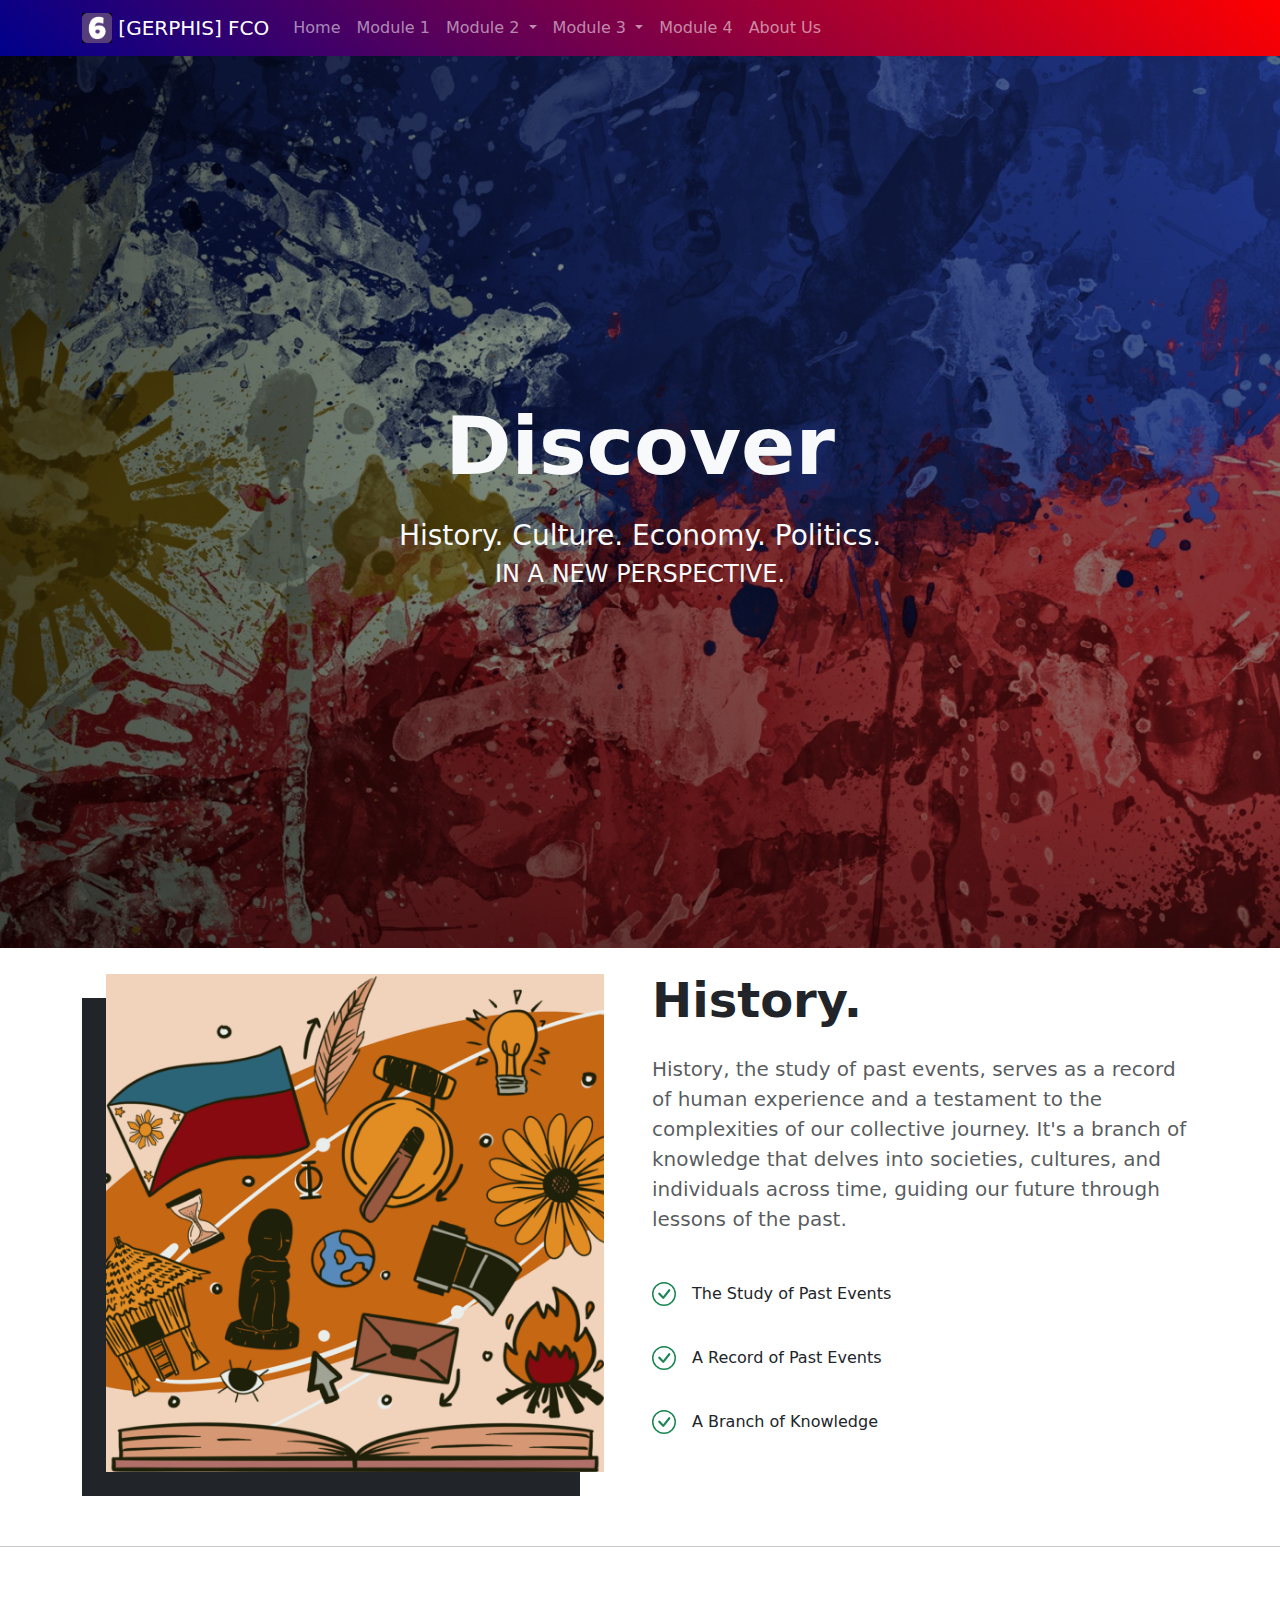
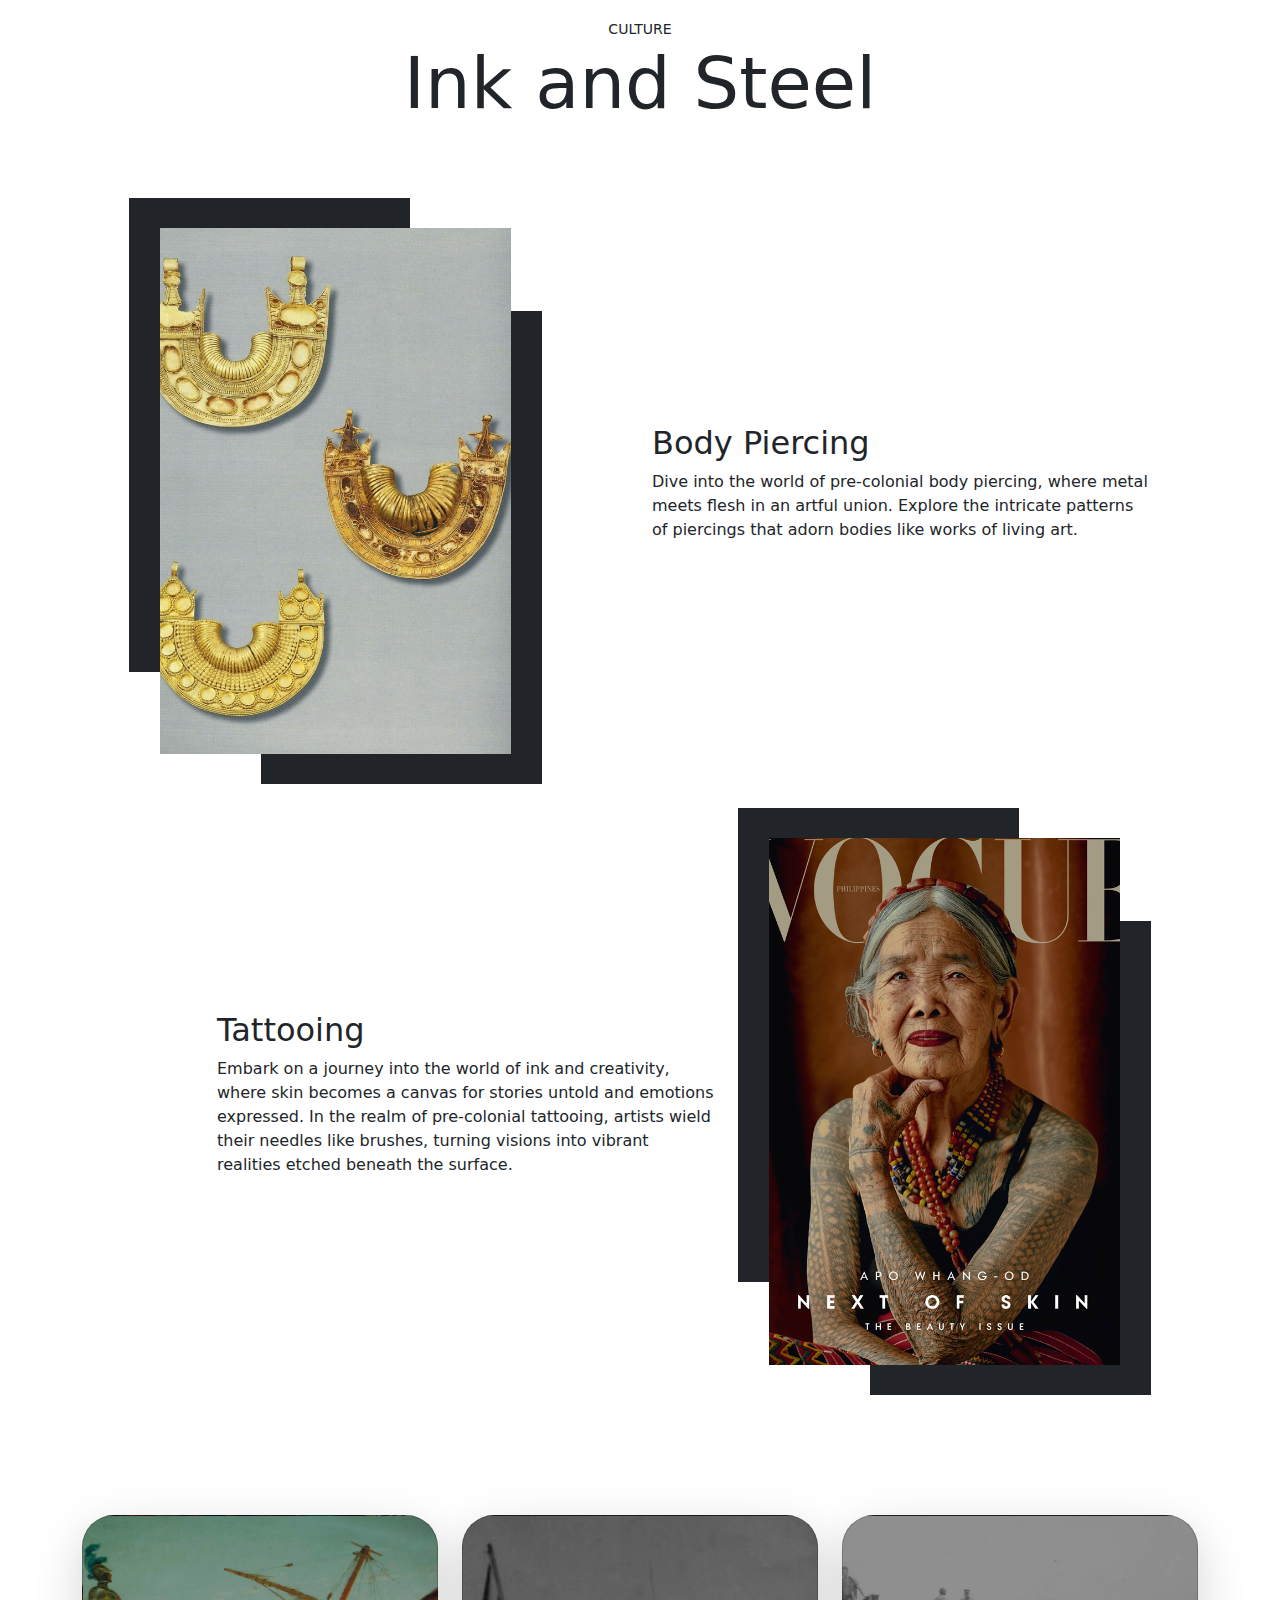
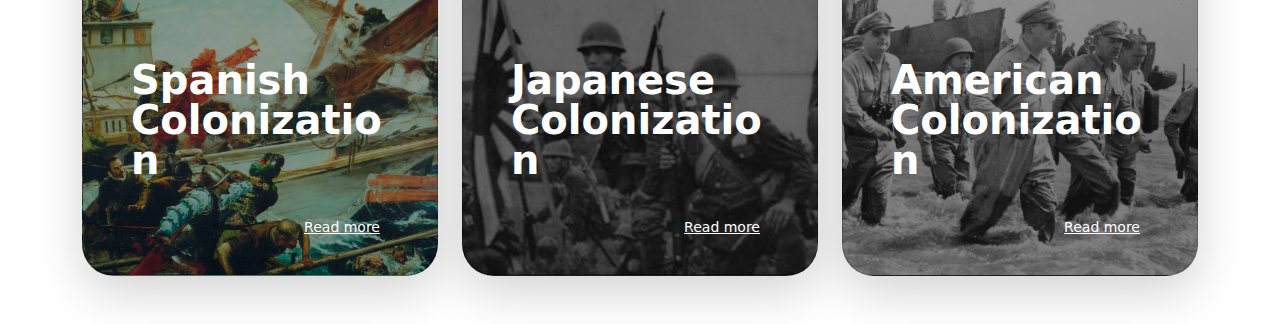
==== commit 290a27ae: "Add files via upload" ====
--- a/index.html
+++ b/index.html
@@ -40,559 +40,395 @@
 </head>
 
 <style>
-    .navbar {
+    :root {
+        --color1: #00008B;
+        --color2: #FF0000;
+    }
+
+    .dropdown:hover .dropdown-menu {
+        display: block;
+    }
+
+    .dropdown-menu {
+        display: none;
+        position: absolute;
+        background: linear-gradient(40deg, var(--color1), var(--color2));
+        /* Change this as needed */
+        z-index: 1000;
+        /* Ensure dropdown appears above other content */
+        opacity: 0;
+        transition: opacity 0.3s ease;
+        /* Smooth transition */
+    }
+
+    .dropdown:hover .dropdown-menu {
+        opacity: 1;
+    }
+
+    .dropdown-menu a {
+        color: #ffffff;
+        /* Default text color */
+        transition: color 0.3s ease;
+        /* Smooth transition */
+    }
+
+    .dropdown-menu a:hover {
+        color: black;
+        /* Change text color on hover */
+    }
+
+    .navbar-hidden {
+        transform: translateY(-100%);
+        transition: transform 0.3s ease;
+    }
+
+    .navbar-visible {
+        transform: translateY(0);
+        transition: transform 0.3s ease;
+    }
+
+    .navbar-scrolled {
         position: fixed;
-        /* Fixed positioning */
+        top: 0;
         width: 100%;
-        /* Take the full width of the viewport */
-        z-index: 100;
-        /* Ensure it's on top of other elements */
+        z-index: 1000;
     }
 </style>
 
 <body>
     <!-- Header -->
-
-    <nav class="navbar navbar-expand-lg navbar-dark"
-        style="background: linear-gradient(40deg,var(--color1),var(--color2))">
-        <div class="container">
-            <a class="navbar-brand" href="https://library.livecanvas.com/sections/"> <img
-                    src="https://getbootstrap.com/docs/4.4/assets/brand/bootstrap-solid.svg" width="30" height="30"
-                    class="d-inline-block align-top img-fluid" alt=""> <span editable="inline">[GERPHIS] FCO</span> </a>
-            <button class="navbar-toggler" type="button" data-bs-toggle="collapse" data-bs-target="#myNavbar1"
-                aria-controls="myNavbar1" aria-expanded="false" aria-label="Toggle navigation"> <span
-                    class="navbar-toggler-icon"></span> </button>
-            <div class="collapse navbar-collapse" id="myNavbar1">
-                <div lc-helper="shortcode" class="live-shortcode me-auto"> <!--  lc_nav_menu -->
-                    <ul id="menu-menu-1" class="navbar-nav">
-                        <li class="menu-item menu-item-type-custom menu-item-object-custom nav-item nav-item-32739"><a
-                                href="/index-bs.html" class="nav-link ">Home</a>
-                        </li>
-                        <li
-                            class="menu-item menu-item-type-custom menu-item-object-custom menu-item-home nav-item nav-item-32738">
-                            <a href="https://library.livecanvas.com/sections/" class="nav-link ">Module 1</a>
-                        </li>
-                        <li
-                            class="menu-item menu-item-type-custom menu-item-object-custom menu-item-home nav-item nav-item-32738">
-                            <a href="https://library.livecanvas.com/sections/" class="nav-link ">Module 2</a>
-                        </li>
-                        <li
-                            class="menu-item menu-item-type-custom menu-item-object-custom menu-item-home nav-item nav-item-32738">
-                            <a href="https://library.livecanvas.com/sections/" class="nav-link ">Module 3</a>
-                        </li>
-                        <li
-                            class="menu-item menu-item-type-custom menu-item-object-custom menu-item-home nav-item nav-item-32738">
-                            <a href="https://library.livecanvas.com/sections/" class="nav-link ">Module 4</a>
-                        </li>
-                        <li
-                            class="menu-item menu-item-type-custom menu-item-object-custom menu-item-home nav-item nav-item-32738">
-                            <a href="https://library.livecanvas.com/sections/" class="nav-link ">About Us</a>
-                        </li>
-                    </ul> <!-- /lc_nav_menu -->
-                </div>
-            </div>
-        </div>
-    </nav>
-
+    <header>
+        <nav class="navbar navbar-expand-lg navbar-dark navbar-hidden navbar-scrolled"
+            style="background: linear-gradient(40deg,var(--color1),var(--color2))">
+            <div class="container">
+                <a class="navbar-brand" href="https://library.livecanvas.com/sections/"> <img src="/assets/logo.png"
+                        width="30" height="30" class="d-inline-block align-top img-fluid" alt=""> <span
+                        editable="inline">[GERPHIS] FCO</span>
+                </a>
+                <button class="navbar-toggler" type="button" data-bs-toggle="collapse" data-bs-target="#myNavbar1"
+                    aria-controls="myNavbar1" aria-expanded="false" aria-label="Toggle navigation"> <span
+                        class="navbar-toggler-icon"></span> </button>
+                <div class="collapse navbar-collapse" id="myNavbar1">
+                    <div lc-helper="shortcode" class="live-shortcode me-auto"> <!--  lc_nav_menu -->
+                        <ul id="menu-menu-1" class="navbar-nav">
+                            <li class="menu-item menu-item-type-custom menu-item-object-custom nav-item nav-item-32739">
+                                <a href="/index.html" class="nav-link ">Home</a>
+                            </li>
+                            <li
+                                class="menu-item menu-item-type-custom menu-item-object-custom menu-item-home nav-item nav-item-32738">
+                                <a href="/mod1.html" class="nav-link ">Module 1</a>
+                            </li>
+                            <li class="nav-item dropdown">
+                                <a class="nav-link dropdown-toggle" href="/mod2.html" id="navbarDropdown" role="button"
+                                    aria-expanded="false">
+                                    Module 2
+                                </a>
+                                <ul class="dropdown-menu" aria-labelledby="navbarDropdown">
+                                    <li><a class="dropdown-item" href="/mod2_1.html">Visayas Tattooing</a></li>
+                                    <li><a class="dropdown-item" href="/mod2_2.html">Kalinga Tattooing</a></li>
+                                    <!-- Add more pages as needed -->
+                                </ul>
+                            </li>
+                            <li class="nav-item dropdown">
+                                <a class="nav-link dropdown-toggle" href="#" id="navbarDropdown" role="button"
+                                    aria-haspopup="true" aria-expanded="false">
+                                    Module 3
+                                </a>
+                                <ul class="dropdown-menu" aria-labelledby="navbarDropdown">
+                                    <li><a class="dropdown-item" href="/mod3_1.html">Spanish Colonization</a></li>
+                                    <li><a class="dropdown-item" href="/mod3_2.html">Japanese Colonization</a></li>
+                                    <li><a class="dropdown-item" href="/mod3_3.html">American Colonization</a></li>
+                                    <!-- Add more pages as needed -->
+                                </ul>
+                            </li>
+                            <li
+                                class="menu-item menu-item-type-custom menu-item-object-custom menu-item-home nav-item nav-item-32738">
+                                <a href="/mod4.html" class="nav-link ">Module 4</a>
+                            </li>
+                            <li
+                                class="menu-item menu-item-type-custom menu-item-object-custom menu-item-home nav-item nav-item-32738">
+                                <a href="/about.html" class="nav-link ">About Us</a>
+                            </li>
+                        </ul> <!-- /lc_nav_menu -->
+                    </div>
+                </div>
+            </div>
+        </nav>
+    </header>
     <!-- Header -->
 
     <!-- Hero -->
-
-    <div class="d-flex min-vh-100" lc-helper="background"
-        style="background:url('assets/hero_image2.jpg')  center / cover no-repeat; background-color:#444; background-blend-mode: overlay;">
-        <div class="align-self-center text-center text-light col-md-8 offset-md-2">
-            <div class="lc-block mb-4">
-                <div editable="rich">
-                    <h1 class="display-1 fw-bolder">Discover</h1>
-                </div>
-            </div>
-
-            <div class="lc-block">
-                <div editable="rich">
-                    <p class="lead">Lorem ipsum dolor sit amet, consectetur adipiscing elit. Proin faucibus porttitor
-                        dui.</p>
-
-                    <p class="lead">Sim in vestibulum metus pulvinar sit amet.
-
-                    </p>
-
-                </div>
-            </div>
-        </div>
-    </div>
-
-    <!-- Hero -->
-
-    <!-- Left Text, Right Image -->
-
-    <div class="container">
-        <div class="row flex-lg-row-reverse align-items-center">
-            <div class="col-lg-6">
-                <div class="lc-block">
-                    <img class="img-fluid"
-                        src="https://images.unsplash.com/7/salzburg-x.jpg?ixlib=rb-1.2.1&amp;q=80&amp;fm=jpg&amp;crop=entropy&amp;cs=tinysrgb&amp;w=1080&amp;h=768&amp;fit=crop&amp;ixid=eyJhcHBfaWQiOjM3ODR9"
-                        loading="lazy" width="900" height="600">
-                </div>
-            </div>
-            <div class="col-lg-6">
+    <main class="mt-5">
+        <div class="d-flex min-vh-100" lc-helper="background"
+            style="background:url('assets/hero_image2.jpg')  center / cover no-repeat; background-color:#444; background-blend-mode: overlay;">
+            <div class="align-self-center text-center text-light col-md-8 offset-md-2">
+                <div class="lc-block mb-4">
+                    <div editable="rich">
+                        <h1 class="display-1 fw-bolder">Discover</h1>
+                    </div>
+                </div>
+
                 <div class="lc-block">
                     <div editable="rich">
-                        <h1>Your Title goes here</h1>
-                        <p class="lead">Lorem ipsum dolor sit amet Neque porro quisquam est qui dolorem Lorem int ipsum
-                            dolor sit amet when an unknown printer took a galley of type. Vivamus id tempor felis. Cras
-                            sagittis mi sit amet malesuada mollis. Mauris porroinit consectetur cursus tortor vel
-                            interdum.</p>
+                        <h3>History. Culture. Economy. Politics.</h3>
+
+                        <h4>IN A NEW PERSPECTIVE.
+
+                        </h4>
+
                     </div>
                 </div>
             </div>
         </div>
-    </div>
-
-    <!-- Left Text, Right Image -->
-
-    <!-- Alternate with Bullet Points -->
-
-    <div class="container">
-        <div class="row mb-4 align-items-center">
-            <div class="col-lg-6 mb-4 mb-lg-0">
-                <div class="lc-block text-center">
-                    <img class="img-fluid " src="https://cdn.livecanvas.com/media/svg/isometric/app_development_SVG.svg"
-                        width="400" height="400" loading="lazy">
-                </div><!-- /lc-block -->
-            </div><!-- /col -->
-            <div class="col-lg-6 p-lg-6">
-                <div class="lc-block mb-5">
-                    <div editable="rich">
-
-                        <h2 class="display-6 fw-bold">Boost your Creativity</h2>
-
-                        <p class="lead"><br>Lorem ipsum dolor sit amet, consectetur adipiscing elit. Suspendisse a lacus
-                            est. Etiam diam metus.</p>
-                    </div>
-                </div><!-- /lc-block -->
-                <!-- /lc-block -->
-                <div class="lc-block">
-                    <div class="d-inline-flex">
-                        <div>
-                            <svg xmlns="http://www.w3.org/2000/svg" width="1em" height="1em" fill="currentColor"
-                                class="text-primary" viewBox="0 0 16 16" lc-helper="svg-icon">
-                                <path
-                                    d="M16 8A8 8 0 1 1 0 8a8 8 0 0 1 16 0zm-3.97-3.03a.75.75 0 0 0-1.08.022L7.477 9.417 5.384 7.323a.75.75 0 0 0-1.06 1.06L6.97 11.03a.75.75 0 0 0 1.079-.02l3.992-4.99a.75.75 0 0 0-.01-1.05z">
-                                </path>
-                            </svg>
-                        </div>
-
-                        <div class="ms-3 align-self-center" editable="rich">
-                            <p>Lorem ipsum dolor sit amet</p>
-                        </div>
-                    </div>
-                </div>
-                <div class="lc-block">
-                    <div class="d-inline-flex">
-                        <div>
-                            <svg xmlns="http://www.w3.org/2000/svg" width="1em" height="1em" fill="currentColor"
-                                class="text-primary" viewBox="0 0 16 16" lc-helper="svg-icon">
-                                <path
-                                    d="M16 8A8 8 0 1 1 0 8a8 8 0 0 1 16 0zm-3.97-3.03a.75.75 0 0 0-1.08.022L7.477 9.417 5.384 7.323a.75.75 0 0 0-1.06 1.06L6.97 11.03a.75.75 0 0 0 1.079-.02l3.992-4.99a.75.75 0 0 0-.01-1.05z">
-                                </path>
-                            </svg>
-                        </div>
-
-                        <div class="ms-3 align-self-center" editable="rich">
-                            <p>Consectetur adipiscing elit.</p>
-                        </div>
-                    </div>
-                </div>
-                <div class="lc-block">
-                    <div class="d-inline-flex">
-                        <div>
-                            <svg xmlns="http://www.w3.org/2000/svg" width="1em" height="1em" fill="currentColor"
-                                class="text-primary" viewBox="0 0 16 16" lc-helper="svg-icon">
-                                <path
-                                    d="M16 8A8 8 0 1 1 0 8a8 8 0 0 1 16 0zm-3.97-3.03a.75.75 0 0 0-1.08.022L7.477 9.417 5.384 7.323a.75.75 0 0 0-1.06 1.06L6.97 11.03a.75.75 0 0 0 1.079-.02l3.992-4.99a.75.75 0 0 0-.01-1.05z">
-                                </path>
-                            </svg>
-                        </div>
-
-                        <div class="ms-3 align-self-center" editable="rich">
-                            <p>Aenean vel nisi in ipsum congue</p>
-                        </div>
-                    </div>
-                </div><!-- /lc-block -->
-            </div><!-- /col -->
+
+        <!-- Hero -->
+
+        <div class="container py-4 py-lg-6">
+            <div class="row align-items-center">
+                <div class="col-lg-6 mb-5 mb-lg-0">
+                    <div class="lc-block px-4">
+                        <!--  If you want to remove px-4 please add overflow-hidden class to the section -->
+                        <div class="position-relative">
+                            <div class="lc-block position-absolute top-0 end-0 w-100 h-100 bg-dark mt-4 me-4">
+                            </div>
+
+                            <img class="position-relative img-fluid"
+                                src="/assets/home1.png"
+                                sizes="(max-width: 1080px) 100vw, 1080px" width="1080" height="1080"
+                                alt="Photo by Spacejoy" loading="lazy">
+                        </div>
+                    </div>
+                </div>
+                <div class="col-lg-6 ">
+                    <div class="lc-block mb-4">
+                        <div editable="rich">
+
+                            <h2 class="fw-bold display-5">History.</h2>
+                        </div>
+                    </div>
+                    <div class="lc-block mb-5">
+                        <div editable="rich">
+
+
+                            <p class="lead text-muted">History, the study of past events, serves as a record of human
+                                experience and a testament to the complexities of our collective journey. It's a branch
+                                of knowledge that delves into societies, cultures, and individuals across time, guiding
+                                our future through lessons of the past.</p>
+                        </div>
+                    </div>
+
+                    <div class="lc-block d-sm-flex align-items-center mb-4 overflow-hidden position-relative">
+                        <div class="d-inline-flex">
+                            <div>
+                                <svg width="1.5em" height="1.5em" viewBox="0 0 16 16" fill="currentColor"
+                                    xmlns="http://www.w3.org/2000/svg" lc-helper="svg-icon" class="text-success">
+                                    <path fill-rule="evenodd"
+                                        d="M8 15A7 7 0 1 0 8 1a7 7 0 0 0 0 14zm0 1A8 8 0 1 0 8 0a8 8 0 0 0 0 16z">
+                                    </path>
+                                    <path fill-rule="evenodd"
+                                        d="M10.97 4.97a.75.75 0 0 1 1.071 1.05l-3.992 4.99a.75.75 0 0 1-1.08.02L4.324 8.384a.75.75 0 1 1 1.06-1.06l2.094 2.093 3.473-4.425a.236.236 0 0 1 .02-.022z">
+                                    </path>
+                                </svg>
+                            </div>
+
+                            <div class="ms-3 align-self-center" editable="rich">
+                                <p>The Study of Past Events</p>
+                            </div>
+                        </div>
+                    </div>
+                    <div class="lc-block d-sm-flex align-items-center mb-4">
+                        <div class="d-inline-flex">
+                            <div>
+                                <svg width="1.5em" height="1.5em" viewBox="0 0 16 16" fill="currentColor"
+                                    xmlns="http://www.w3.org/2000/svg" lc-helper="svg-icon" class="text-success">
+                                    <path fill-rule="evenodd"
+                                        d="M8 15A7 7 0 1 0 8 1a7 7 0 0 0 0 14zm0 1A8 8 0 1 0 8 0a8 8 0 0 0 0 16z">
+                                    </path>
+                                    <path fill-rule="evenodd"
+                                        d="M10.97 4.97a.75.75 0 0 1 1.071 1.05l-3.992 4.99a.75.75 0 0 1-1.08.02L4.324 8.384a.75.75 0 1 1 1.06-1.06l2.094 2.093 3.473-4.425a.236.236 0 0 1 .02-.022z">
+                                    </path>
+                                </svg>
+                            </div>
+
+                            <div class="ms-3 align-self-center" editable="rich">
+                                <p>A Record of Past Events</p>
+                            </div>
+                        </div>
+                    </div>
+                    <div class="lc-block d-sm-flex align-items-center mb-4">
+                        <div class="d-inline-flex">
+                            <div>
+                                <svg width="1.5em" height="1.5em" viewBox="0 0 16 16" fill="currentColor"
+                                    xmlns="http://www.w3.org/2000/svg" lc-helper="svg-icon" class="text-success">
+                                    <path fill-rule="evenodd"
+                                        d="M8 15A7 7 0 1 0 8 1a7 7 0 0 0 0 14zm0 1A8 8 0 1 0 8 0a8 8 0 0 0 0 16z">
+                                    </path>
+                                    <path fill-rule="evenodd"
+                                        d="M10.97 4.97a.75.75 0 0 1 1.071 1.05l-3.992 4.99a.75.75 0 0 1-1.08.02L4.324 8.384a.75.75 0 1 1 1.06-1.06l2.094 2.093 3.473-4.425a.236.236 0 0 1 .02-.022z">
+                                    </path>
+                                </svg>
+                            </div>
+
+                            <div class="ms-3 align-self-center" editable="rich">
+                                <p>A Branch of Knowledge</p>
+                            </div>
+                        </div>
+                    </div>
+                </div>
+            </div>
         </div>
-        <div class="row mb-4 align-items-center">
-            <div class="col-lg-6 mb-4 mb-lg-0 order-lg-1">
-                <div class="lc-block text-center"><img class="img-fluid"
-                        src="https://cdn.livecanvas.com/media/svg/isometric/Startup_SVG.svg" width="400" height="400"
-                        loading="lazy"></div><!-- /lc-block -->
-            </div><!-- /col -->
-            <div class="col-lg-6 p-lg-6">
-                <div class="lc-block mb-5">
-                    <div editable="rich">
-
-                        <h2 class="display-6 fw-bold">Increase your Sales</h2>
-
-                        <p class="lead"><br>Lorem ipsum dolor sit amet, consectetur adipiscing elit. Suspendisse a lacus
-                            est. Etiam diam metus.</p>
-                    </div>
-                </div><!-- /lc-block -->
-                <!-- /lc-block -->
-                <div class="lc-block">
-                    <div class="d-inline-flex">
-                        <div>
-                            <svg xmlns="http://www.w3.org/2000/svg" width="1em" height="1em" fill="currentColor"
-                                class="text-primary" viewBox="0 0 16 16" lc-helper="svg-icon">
-                                <path
-                                    d="M16 8A8 8 0 1 1 0 8a8 8 0 0 1 16 0zm-3.97-3.03a.75.75 0 0 0-1.08.022L7.477 9.417 5.384 7.323a.75.75 0 0 0-1.06 1.06L6.97 11.03a.75.75 0 0 0 1.079-.02l3.992-4.99a.75.75 0 0 0-.01-1.05z">
-                                </path>
-                            </svg>
-                        </div>
-
-                        <div class="ms-3 align-self-center" editable="rich">
-                            <p>Lorem ipsum dolor sit amet</p>
-                        </div>
-                    </div>
-                </div>
-                <div class="lc-block">
-                    <div class="d-inline-flex">
-                        <div>
-                            <svg xmlns="http://www.w3.org/2000/svg" width="1em" height="1em" fill="currentColor"
-                                class="text-primary" viewBox="0 0 16 16" lc-helper="svg-icon">
-                                <path
-                                    d="M16 8A8 8 0 1 1 0 8a8 8 0 0 1 16 0zm-3.97-3.03a.75.75 0 0 0-1.08.022L7.477 9.417 5.384 7.323a.75.75 0 0 0-1.06 1.06L6.97 11.03a.75.75 0 0 0 1.079-.02l3.992-4.99a.75.75 0 0 0-.01-1.05z">
-                                </path>
-                            </svg>
-                        </div>
-
-                        <div class="ms-3 align-self-center" editable="rich">
-                            <p>Consectetur adipiscing elit.</p>
-                        </div>
-                    </div>
-                </div>
-                <div class="lc-block">
-                    <div class="d-inline-flex">
-                        <div>
-                            <svg xmlns="http://www.w3.org/2000/svg" width="1em" height="1em" fill="currentColor"
-                                class="text-primary" viewBox="0 0 16 16" lc-helper="svg-icon">
-                                <path
-                                    d="M16 8A8 8 0 1 1 0 8a8 8 0 0 1 16 0zm-3.97-3.03a.75.75 0 0 0-1.08.022L7.477 9.417 5.384 7.323a.75.75 0 0 0-1.06 1.06L6.97 11.03a.75.75 0 0 0 1.079-.02l3.992-4.99a.75.75 0 0 0-.01-1.05z">
-                                </path>
-                            </svg>
-                        </div>
-
-                        <div class="ms-3 align-self-center" editable="rich">
-                            <p>Aenean vel nisi in ipsum congue</p>
-                        </div>
-                    </div>
-                </div><!-- /lc-block -->
-            </div><!-- /col -->
+
+        <hr class="my-5" />
+
+        <style>
+            .about-img-shape {
+                margin: 30px;
+                z-index: 1
+            }
+
+            .about-img-shape::before {
+                position: absolute;
+                left: -31px;
+                top: -30px;
+                width: 80%;
+                height: 90%;
+                z-index: -1;
+                content: '';
+                background-color: var(--bs-dark);
+                transition: .5s;
+
+            }
+
+            .about-img-shape:after {
+                position: absolute;
+                right: -31px;
+                bottom: -30px;
+                width: 80%;
+                height: 90%;
+                z-index: -1;
+                content: '';
+                background-color: var(--bs-dark);
+                transition: .5s;
+            }
+        </style>
+
+        <div class="container">
+            <div class="row">
+                <div class="col-md-12 text-center">
+                    <div class="lc-block">
+                        <span editable="inline" class="small mt-4 d-block">CULTURE</span>
+                        <h2 editable="inline" class="display-2 mb-0"><b>Ink and Steel</b></h2>
+                    </div><!-- /lc-block -->
+                </div>
+            </div>
+
+            <div class="container py-5">
+
+                <div class="row m-4">
+                    <div class="col-lg-5 align-self-center">
+                        <div class="lc-block about-img-shape position-relative"> <img class="img-fluid"
+                                src="/assets/home2.png"
+                                alt="">
+                        </div>
+                    </div>
+                    <div class="col-lg-6 offset-lg-1 my-2 align-self-center">
+                        <div class="lc-block">
+                            <div editable="rich">
+                                <h2>Body Piercing<br></h2>
+                                <p>Dive into the world of pre-colonial body piercing, where metal meets flesh in an
+                                    artful union.
+                                    Explore the
+                                    intricate patterns of piercings that adorn bodies like works of living art.</p>
+                            </div>
+                        </div>
+                        <!-- /lc-block -->
+                    </div>
+                </div>
+                <div class="row m-4">
+                    <div class="col-lg-6 offset-lg-1 my-2 align-self-center">
+                        <div class="lc-block">
+                            <div editable="rich">
+                                <h2>Tattooing</h2>
+                                <p>Embark on a journey into the world of ink and creativity, where skin becomes a canvas
+                                    for stories untold and emotions expressed. In the realm of pre-colonial tattooing,
+                                    artists wield
+                                    their needles like brushes, turning visions into vibrant realities etched beneath
+                                    the surface. </p>
+                            </div>
+                        </div>
+                        <!-- /lc-block -->
+                    </div>
+                    <div class="col-lg-5 align-self-center">
+                        <div class="lc-block about-img-shape position-relative"> <img class="img-fluid"
+                                src="/assets/home3.png"
+                                alt="">
+                        </div>
+                    </div>
+                </div>
+            </div>
+
         </div>
 
-    </div>
-
-    <!-- Alternate with Bullet Points -->
-
-    <!-- Left Header, Right Text -->
-
-    <div class="container py-5">
-        <div class="row">
-            <div class="col-md-4 align-self-center">
-                <div class="lc-block border-top py-4" style="letter-spacing:10px">
-                    <div editable="rich">
-                        <h2><strong>OUR STORY</strong></h2>
-                    </div>
-                </div>
-            </div>
-            <div class="col-md-8">
-                <div class="lc-block">
-                    <div editable="rich">
-
-                        <p><strong>Lorem ipsum dolor sit amet, consectetur adipiscing elit. Proin faucibus porttitor
-                                dui, in vestibulum metus pulvinar sit amet. Phasellus finibus fermentum eros quis
-                                maximus. Aenean feugiat elit id quam ornare, in iaculis nunc tincidunt. Nullam
-                                pellentesque ante sit amet ipsum pulvinar, ac accumsan metus pulvinar.&nbsp;</strong>
-                        </p>
-
-
-                    </div>
-                </div>
-                <div class="lc-block">
-                    <div editable="rich">
-
-                        <p>Mauris sollicitudin, ante quis suscipit molestie, est tellus semper nunc, quis porttitor
-                            tellus tortor et orci. Quisque egestas gravida eros et tristique. Praesent arcu turpis,
-                            rhoncus at nunc ut, ornare ultrices purus. Nullam fermentum eros eget sapien dignissim
-                            eleifend. Maecenas sodales, neque vestibulum aliquam varius, elit turpis tincidunt enim, eu
-                            pellentesque leo ante sit amet lectus.</p>
-
-
-                    </div>
-                </div>
-                <div class="lc-block">
-                    <div editable="rich">
-
-                        <p><em>Pellentesque eu dolor in enim efficitur dapibus id quis nisi. Quisque interdum bibendum
-                                vulputate. Nunc dui lacus, ultrices id gravida tempor, sollicitudin dapibus nisl.
-                                Vivamus dictum quam in purus commodo molestie. Mauris ultricies tortor urna. Praesent
-                                non aliquet lectus. Sed eget massa mauris. Vestibulum euismod cursus tortor, et aliquet
-                                orci facilisis eu. Cras ultricies luctus dolor quis laoreet. Suspendisse nisi massa,
-                                feugiat in dignissim sed, fermentum sed nibh.</em></p>
-
-
+
+
+        <div class="container">
+            <div class="row row-cols-1 row-cols-lg-3 align-items-stretch g-4 py-5">
+                <div class="col">
+                    <div class="lc-block card card-cover h-100 overflow-hidden text-white bg-dark rounded-5 shadow-lg"
+                        lc-helper="background"
+                        style="background-image: url('/assets/home4.png'); background-size:cover">
+                        <div class="d-flex flex-column h-100 p-5 pb-3 text-white text-shadow-1">
+                            <div class="lc-block pt-5 mt-5 mb-4">
+                                <div editable="rich">
+                                    <h2 class="display-6 lh-1 fw-bold">Spanish Colonization</h2>
+                                </div>
+                            </div>
+                            <ul class="lc-block d-flex list-unstyled mt-auto ms-auto"><a
+                                    class="btn btn-link btn-sm text-white " href="/mod3_1.html" role="button">Read
+                                    more</a></ul>
+                        </div>
+                    </div>
+                </div>
+
+                <div class="col">
+                    <div class="lc-block card card-cover h-100 overflow-hidden text-white bg-dark rounded-5 shadow-lg"
+                        lc-helper="background"
+                        style="background:url(/assets/home6.png)  center / cover no-repeat;">
+                        <div class="d-flex flex-column h-100 p-5 pb-3 text-white text-shadow-1">
+                            <div class="lc-block pt-5 mt-5 mb-4">
+                                <div editable="rich">
+                                    <h2 class="display-6 lh-1 fw-bold">Japanese Colonization
+                                    </h2>
+                                </div>
+                            </div>
+                            <ul class="lc-block d-flex list-unstyled mt-auto ms-auto"><a
+                                    class="btn btn-link btn-sm text-white " href="#" role="button">Read more</a></ul>
+                        </div>
+                    </div>
+                </div>
+
+                <div class="col">
+                    <div class="lc-block card card-cover h-100 overflow-hidden text-white bg-dark rounded-5 shadow-lg"
+                        lc-helper="background"
+                        style="background:url(/assets/home5.png)  center / cover no-repeat;">
+                        <div class="d-flex flex-column h-100 p-5 pb-3 text-white text-shadow-1">
+                            <div class="lc-block pt-5 mt-5 mb-4">
+                                <div editable="rich">
+                                    <h2 class="display-6 lh-1 fw-bold">American Colonization</h2>
+                                </div>
+                            </div>
+                            <ul class="lc-block d-flex list-unstyled mt-auto ms-auto"><a
+                                    class="btn btn-link btn-sm text-white " href="#" role="button">Read more</a></ul>
+                        </div>
                     </div>
                 </div>
             </div>
         </div>
-    </div>
-
-    <!-- Left Header, Right Text -->
-
-    <!-- Alternation -->
-
-    <div class="container-fluid p-0 overflow-hidden">
-        <div class="row flex-lg-row-reverse g-0 align-items-center">
-            <div class="col-lg-6">
-                <div class="lc-block">
-                    <img class="w-100"
-                        src="https://images.unsplash.com/photo-1428550590922-34c77f716ad4?crop=entropy&amp;cs=tinysrgb&amp;fit=crop&amp;fm=jpg&amp;ixid=M3wzNzg0fDB8MXxzZWFyY2h8Mnx8YmxhY2slMjBhbmQlMjB3aGl0ZXxlbnwwfDB8fHwxNzAzMDc0MzIzfDA&amp;ixlib=rb-4.0.3&amp;q=80&amp;w=1080&amp;h=768"
-                        srcset="" sizes="" width="" height="" alt="Photo by Jeremy Ricketts" loading="lazy">
-                </div>
-            </div>
-            <div class="col-lg-6">
-                <div class="lc-block p-3">
-                    <div editable="rich">
-                        <h1>Your Title goes here</h1>
-                        <p class="lead">Lorem ipsum dolor sit amet Neque porro quisquam est qui dolorem Lorem int ipsum
-                            dolor sit amet when an unknown printer took a galley of type. Vivamus id tempor felis. Cras
-                            sagittis mi sit amet malesuada mollis. Mauris porroinit consectetur cursus tortor vel
-                            interdum.</p>
-                    </div>
-                </div>
-            </div>
-        </div>
-
-        <div class="row g-0 align-items-center">
-            <div class="col-lg-6">
-                <div class="lc-block">
-                    <img class="w-100"
-                        src="https://images.unsplash.com/photo-1523572989266-8239d24ebb68?crop=entropy&amp;cs=tinysrgb&amp;fit=crop&amp;fm=jpg&amp;ixid=M3wzNzg0fDB8MXxzZWFyY2h8M3x8YmxhY2slMjBhbmQlMjB3aGl0ZXxlbnwwfDB8fHwxNzAzMDc0MzIzfDA&amp;ixlib=rb-4.0.3&amp;q=80&amp;w=1080&amp;h=768"
-                        srcset="" sizes="" width="" height="" alt="Photo by Photographer Frederik Trovatten"
-                        loading="lazy">
-                </div>
-            </div>
-            <div class="col-lg-6">
-                <div class="lc-block p-3">
-                    <div editable="rich">
-                        <h1>Your Title goes here</h1>
-                        <p class="lead">Lorem ipsum dolor sit amet Neque porro quisquam est qui dolorem Lorem int ipsum
-                            dolor sit amet when an unknown printer took a galley of type. Vivamus id tempor felis. Cras
-                            sagittis mi sit amet malesuada mollis. Mauris porroinit consectetur cursus tortor vel
-                            interdum.</p>
-                    </div>
-                </div>
-            </div>
-        </div>
-    </div>
-
-    <!-- Alternation -->
-
-    <!-- Cards Carousel with Swiper JS -->
-
-    <!-- lazily load the Swiper CSS file -->
-    <link rel="preload" href="https://unpkg.com/swiper@8/swiper-bundle.min.css" as="style"
-        onload="this.onload=null;this.rel='stylesheet'">
-
-    <!-- lazily load the Swiper JS file -->
-    <script defer="defer" src="https://unpkg.com/swiper@8/swiper-bundle.min.js"
-        onload="initializeSwiperRANDOMID();"></script>
-
-    <!-- lc-needs-hard-refresh -->
-
-    <script>
-        function initializeSwiperRANDOMID() {
-            const swiper = new Swiper(".mySwiper-RANDOMID", {
-                slidesPerView: 1,
-                grabCursor: true,
-                spaceBetween: 30,
-
-                pagination: {
-                    el: ".swiper-pagination",
-                    dynamicBullets: true,
-                },
-                breakpoints: {
-                    768: {
-                        slidesPerView: 2,
-                    },
-                    992: {
-                        slidesPerView: 3,
-                    },
-                },
-            });
-        }
-    </script>
-
-    <style>
-        .mySwiper-RANDOMID .card {
-            max-width: 21rem
-        }
-    </style>
-
-    <div class="container py-6"><!-- Slider main container -->
-        <div class="swiper mySwiper-RANDOMID">
-            <!-- Additional required wrapper -->
-            <div class="swiper-wrapper"><!-- Slides -->
-                <div class="swiper-slide h-100">
-                    <div class="card shadow mx-auto">
-                        <div class="card-body">
-                            <div class="lc-block">
-                                <img class="img-fluid"
-                                    src="https://images.unsplash.com/photo-1660861378355-d194175e4905?crop=entropy&amp;cs=tinysrgb&amp;fit=crop&amp;fm=jpg&amp;ixid=M3wzNzg0fDB8MXxzZWFyY2h8Mnx8ZnVybml0dXJlJTIwcmVkfGVufDB8Mnx8fDE2OTE0MzUxOTV8MA&amp;ixlib=rb-4.0.3&amp;q=80&amp;w=1080&amp;h=1080"
-                                    srcset="" sizes="" width="" height="" alt="Photo by Marla Gottschalk"
-                                    loading="lazy">
-                            </div>
-                            <div class="card-body">
-                                <div class="lc-block mb-3">
-                                    <div editable="rich">
-
-                                        <h2 class="h5">Module 1</h2>
-
-                                        <p>Some quick example text to build on the card title and make up the bulk of
-                                            the card's content..</p>
-                                    </div>
-                                </div>
-                                <div class="lc-block">
-                                    <a class="btn btn-primary" href="#" role="button">Button</a>
-                                </div>
-
-
-                            </div>
-                        </div>
-                    </div>
-                </div>
-                <div class="swiper-slide h-100">
-                    <div class="card shadow mx-auto">
-                        <div class="card-body">
-                            <div class="lc-block">
-                                <img class="img-fluid"
-                                    src="https://images.unsplash.com/photo-1617886903355-9354bb57b5d4?crop=entropy&amp;cs=tinysrgb&amp;fit=crop&amp;fm=jpg&amp;ixid=M3wzNzg0fDB8MXxzZWFyY2h8NHx8ZnVybml0dXJlJTIwcmVkfGVufDB8Mnx8fDE2OTE0ODcxMjF8MA&amp;ixlib=rb-4.0.3&amp;q=80&amp;w=1080&amp;h=1080"
-                                    srcset="https://images.unsplash.com/photo-1617886903355-9354bb57b5d4?crop=entropy&amp;cs=tinysrgb&amp;fit=crop&amp;fm=jpg&amp;ixid=M3wzNzg0fDB8MXxzZWFyY2h8NHx8ZnVybml0dXJlJTIwcmVkfGVufDB8Mnx8fDE2OTE0ODcxMjF8MA&amp;ixlib=rb-4.0.3&amp;q=80&amp;w=1080&amp;h=1080 1080w, https://images.unsplash.com/photo-1617886903355-9354bb57b5d4??crop=entropy&amp;cs=tinysrgb&amp;fit=crop&amp;fm=jpg&amp;ixid=M3wzNzg0fDB8MXxzZWFyY2h8NHx8ZnVybml0dXJlJTIwcmVkfGVufDB8Mnx8fDE2OTE0ODcxMjF8MA&amp;ixlib=rb-4.0.3&amp;q=80&amp;w=150 150w, https://images.unsplash.com/photo-1617886903355-9354bb57b5d4??crop=entropy&amp;cs=tinysrgb&amp;fit=crop&amp;fm=jpg&amp;ixid=M3wzNzg0fDB8MXxzZWFyY2h8NHx8ZnVybml0dXJlJTIwcmVkfGVufDB8Mnx8fDE2OTE0ODcxMjF8MA&amp;ixlib=rb-4.0.3&amp;q=80&amp;w=300 300w, https://images.unsplash.com/photo-1617886903355-9354bb57b5d4??crop=entropy&amp;cs=tinysrgb&amp;fit=crop&amp;fm=jpg&amp;ixid=M3wzNzg0fDB8MXxzZWFyY2h8NHx8ZnVybml0dXJlJTIwcmVkfGVufDB8Mnx8fDE2OTE0ODcxMjF8MA&amp;ixlib=rb-4.0.3&amp;q=80&amp;w=768 768w, https://images.unsplash.com/photo-1617886903355-9354bb57b5d4??crop=entropy&amp;cs=tinysrgb&amp;fit=crop&amp;fm=jpg&amp;ixid=M3wzNzg0fDB8MXxzZWFyY2h8NHx8ZnVybml0dXJlJTIwcmVkfGVufDB8Mnx8fDE2OTE0ODcxMjF8MA&amp;ixlib=rb-4.0.3&amp;q=80&amp;w=1024 1024w"
-                                    sizes="(max-width: 1080px) 100vw, 1080px" width="1080" height="1080"
-                                    alt="Photo by Jon Tyson" loading="lazy">
-                            </div>
-                            <div class="card-body">
-                                <div class="lc-block mb-3">
-                                    <div editable="rich">
-
-                                        <h2 class="h5">Module 2</h2>
-
-                                        <p>Some quick example text to build on the card title and make up the bulk of
-                                            the card's content..</p>
-                                    </div>
-                                </div>
-                                <div class="lc-block">
-                                    <a class="btn btn-primary" href="#" role="button">Button</a>
-                                </div>
-
-
-                            </div>
-                        </div>
-                    </div>
-                </div>
-                <div class="swiper-slide h-100">
-                    <div class="card shadow mx-auto">
-                        <div class="card-body">
-                            <div class="lc-block">
-                                <img class="img-fluid"
-                                    src="https://images.unsplash.com/photo-1606685544086-ce4ab1b91c21?crop=entropy&amp;cs=tinysrgb&amp;fit=crop&amp;fm=jpg&amp;ixid=M3wzNzg0fDB8MXxzZWFyY2h8OHx8ZnVybml0dXJlJTIwcmVkfGVufDB8Mnx8fDE2OTE0ODcxMjF8MA&amp;ixlib=rb-4.0.3&amp;q=80&amp;w=1080&amp;h=1080"
-                                    srcset="https://images.unsplash.com/photo-1606685544086-ce4ab1b91c21?crop=entropy&amp;cs=tinysrgb&amp;fit=crop&amp;fm=jpg&amp;ixid=M3wzNzg0fDB8MXxzZWFyY2h8OHx8ZnVybml0dXJlJTIwcmVkfGVufDB8Mnx8fDE2OTE0ODcxMjF8MA&amp;ixlib=rb-4.0.3&amp;q=80&amp;w=1080&amp;h=1080 1080w, https://images.unsplash.com/photo-1606685544086-ce4ab1b91c21??crop=entropy&amp;cs=tinysrgb&amp;fit=crop&amp;fm=jpg&amp;ixid=M3wzNzg0fDB8MXxzZWFyY2h8OHx8ZnVybml0dXJlJTIwcmVkfGVufDB8Mnx8fDE2OTE0ODcxMjF8MA&amp;ixlib=rb-4.0.3&amp;q=80&amp;w=150 150w, https://images.unsplash.com/photo-1606685544086-ce4ab1b91c21??crop=entropy&amp;cs=tinysrgb&amp;fit=crop&amp;fm=jpg&amp;ixid=M3wzNzg0fDB8MXxzZWFyY2h8OHx8ZnVybml0dXJlJTIwcmVkfGVufDB8Mnx8fDE2OTE0ODcxMjF8MA&amp;ixlib=rb-4.0.3&amp;q=80&amp;w=300 300w, https://images.unsplash.com/photo-1606685544086-ce4ab1b91c21??crop=entropy&amp;cs=tinysrgb&amp;fit=crop&amp;fm=jpg&amp;ixid=M3wzNzg0fDB8MXxzZWFyY2h8OHx8ZnVybml0dXJlJTIwcmVkfGVufDB8Mnx8fDE2OTE0ODcxMjF8MA&amp;ixlib=rb-4.0.3&amp;q=80&amp;w=768 768w, https://images.unsplash.com/photo-1606685544086-ce4ab1b91c21??crop=entropy&amp;cs=tinysrgb&amp;fit=crop&amp;fm=jpg&amp;ixid=M3wzNzg0fDB8MXxzZWFyY2h8OHx8ZnVybml0dXJlJTIwcmVkfGVufDB8Mnx8fDE2OTE0ODcxMjF8MA&amp;ixlib=rb-4.0.3&amp;q=80&amp;w=1024 1024w"
-                                    sizes="(max-width: 1080px) 100vw, 1080px" width="1080" height="1080"
-                                    alt="Photo by Vianney CAHEN" loading="lazy">
-                            </div>
-                            <div class="card-body">
-                                <div class="lc-block mb-3">
-                                    <div editable="rich">
-
-                                        <h2 class="h5">Module 3</h2>
-
-                                        <p>Some quick example text to build on the card title and make up the bulk of
-                                            the card's content..</p>
-                                    </div>
-                                </div>
-                                <div class="lc-block">
-                                    <a class="btn btn-primary" href="#" role="button">Button</a>
-                                </div>
-
-
-                            </div>
-                        </div>
-                    </div>
-                </div>
-                <div class="swiper-slide h-100">
-                    <div class="card shadow mx-auto">
-                        <div class="card-body">
-                            <div class="lc-block">
-                                <img class="img-fluid"
-                                    src="https://images.unsplash.com/photo-1597489276008-79951d6be8bb?crop=entropy&amp;cs=tinysrgb&amp;fit=crop&amp;fm=jpg&amp;ixid=M3wzNzg0fDB8MXxzZWFyY2h8N3x8ZnVybml0dXJlJTIwcmVkfGVufDB8Mnx8fDE2OTE0ODcxMjF8MA&amp;ixlib=rb-4.0.3&amp;q=80&amp;w=1080&amp;h=1080"
-                                    srcset="https://images.unsplash.com/photo-1597489276008-79951d6be8bb?crop=entropy&amp;cs=tinysrgb&amp;fit=crop&amp;fm=jpg&amp;ixid=M3wzNzg0fDB8MXxzZWFyY2h8N3x8ZnVybml0dXJlJTIwcmVkfGVufDB8Mnx8fDE2OTE0ODcxMjF8MA&amp;ixlib=rb-4.0.3&amp;q=80&amp;w=1080&amp;h=1080 1080w, https://images.unsplash.com/photo-1597489276008-79951d6be8bb??crop=entropy&amp;cs=tinysrgb&amp;fit=crop&amp;fm=jpg&amp;ixid=M3wzNzg0fDB8MXxzZWFyY2h8N3x8ZnVybml0dXJlJTIwcmVkfGVufDB8Mnx8fDE2OTE0ODcxMjF8MA&amp;ixlib=rb-4.0.3&amp;q=80&amp;w=150 150w, https://images.unsplash.com/photo-1597489276008-79951d6be8bb??crop=entropy&amp;cs=tinysrgb&amp;fit=crop&amp;fm=jpg&amp;ixid=M3wzNzg0fDB8MXxzZWFyY2h8N3x8ZnVybml0dXJlJTIwcmVkfGVufDB8Mnx8fDE2OTE0ODcxMjF8MA&amp;ixlib=rb-4.0.3&amp;q=80&amp;w=300 300w, https://images.unsplash.com/photo-1597489276008-79951d6be8bb??crop=entropy&amp;cs=tinysrgb&amp;fit=crop&amp;fm=jpg&amp;ixid=M3wzNzg0fDB8MXxzZWFyY2h8N3x8ZnVybml0dXJlJTIwcmVkfGVufDB8Mnx8fDE2OTE0ODcxMjF8MA&amp;ixlib=rb-4.0.3&amp;q=80&amp;w=768 768w, https://images.unsplash.com/photo-1597489276008-79951d6be8bb??crop=entropy&amp;cs=tinysrgb&amp;fit=crop&amp;fm=jpg&amp;ixid=M3wzNzg0fDB8MXxzZWFyY2h8N3x8ZnVybml0dXJlJTIwcmVkfGVufDB8Mnx8fDE2OTE0ODcxMjF8MA&amp;ixlib=rb-4.0.3&amp;q=80&amp;w=1024 1024w"
-                                    sizes="(max-width: 1080px) 100vw, 1080px" width="1080" height="1080"
-                                    alt="Photo by Cherry Lin" loading="lazy">
-                            </div>
-                            <div class="card-body">
-                                <div class="lc-block mb-3">
-                                    <div editable="rich">
-
-                                        <h2 class="h5">Module 4</h2>
-
-                                        <p>Some quick example text to build on the card title and make up the bulk of
-                                            the card's content..</p>
-                                    </div>
-                                </div>
-                                <div class="lc-block">
-                                    <a class="btn btn-primary" href="#" role="button">Button</a>
-                                </div>
-
-
-                            </div>
-                        </div>
-                    </div>
-                </div>
-                <div class="swiper-slide h-100">
-                    <div class="card shadow mx-auto">
-                        <div class="card-body">
-                            <div class="lc-block">
-                                <img class="img-fluid"
-                                    src="https://images.unsplash.com/photo-1594398901592-4f07a2e0b5f1?crop=entropy&amp;cs=tinysrgb&amp;fit=crop&amp;fm=jpg&amp;ixid=M3wzNzg0fDB8MXxzZWFyY2h8OXx8ZnVybml0dXJlJTIwcmVkfGVufDB8Mnx8fDE2OTE0ODcxMjF8MA&amp;ixlib=rb-4.0.3&amp;q=80&amp;w=1080&amp;h=1080"
-                                    srcset="https://images.unsplash.com/photo-1594398901592-4f07a2e0b5f1?crop=entropy&amp;cs=tinysrgb&amp;fit=crop&amp;fm=jpg&amp;ixid=M3wzNzg0fDB8MXxzZWFyY2h8OXx8ZnVybml0dXJlJTIwcmVkfGVufDB8Mnx8fDE2OTE0ODcxMjF8MA&amp;ixlib=rb-4.0.3&amp;q=80&amp;w=1080&amp;h=1080 1080w, https://images.unsplash.com/photo-1594398901592-4f07a2e0b5f1??crop=entropy&amp;cs=tinysrgb&amp;fit=crop&amp;fm=jpg&amp;ixid=M3wzNzg0fDB8MXxzZWFyY2h8OXx8ZnVybml0dXJlJTIwcmVkfGVufDB8Mnx8fDE2OTE0ODcxMjF8MA&amp;ixlib=rb-4.0.3&amp;q=80&amp;w=150 150w, https://images.unsplash.com/photo-1594398901592-4f07a2e0b5f1??crop=entropy&amp;cs=tinysrgb&amp;fit=crop&amp;fm=jpg&amp;ixid=M3wzNzg0fDB8MXxzZWFyY2h8OXx8ZnVybml0dXJlJTIwcmVkfGVufDB8Mnx8fDE2OTE0ODcxMjF8MA&amp;ixlib=rb-4.0.3&amp;q=80&amp;w=300 300w, https://images.unsplash.com/photo-1594398901592-4f07a2e0b5f1??crop=entropy&amp;cs=tinysrgb&amp;fit=crop&amp;fm=jpg&amp;ixid=M3wzNzg0fDB8MXxzZWFyY2h8OXx8ZnVybml0dXJlJTIwcmVkfGVufDB8Mnx8fDE2OTE0ODcxMjF8MA&amp;ixlib=rb-4.0.3&amp;q=80&amp;w=768 768w, https://images.unsplash.com/photo-1594398901592-4f07a2e0b5f1??crop=entropy&amp;cs=tinysrgb&amp;fit=crop&amp;fm=jpg&amp;ixid=M3wzNzg0fDB8MXxzZWFyY2h8OXx8ZnVybml0dXJlJTIwcmVkfGVufDB8Mnx8fDE2OTE0ODcxMjF8MA&amp;ixlib=rb-4.0.3&amp;q=80&amp;w=1024 1024w"
-                                    sizes="(max-width: 1080px) 100vw, 1080px" width="1080" height="1080"
-                                    alt="Photo by Grant Durr" loading="lazy">
-                            </div>
-                            <div class="card-body">
-                                <div class="lc-block mb-3">
-                                    <div editable="rich">
-
-                                        <h2 class="h5">About Us</h2>
-
-                                        <p>Some quick example text to build on the card title and make up the bulk of
-                                            the card's content..</p>
-                                    </div>
-                                </div>
-                                <div class="lc-block">
-                                    <a class="btn btn-primary" href="#" role="button">Button</a>
-                                </div>
-
-
-                            </div>
-                        </div>
-                    </div>
-                </div>
-            </div>
-            <!-- If we need pagination -->
-            <div class="swiper-pagination position-relative pt-5 bottom-0"></div>
-        </div>
-    </div>
-
-    <!-- Cards Carousel with Swiper JS -->
+
+
+
+
+    </main>
 
     <script src="https://cdn.jsdelivr.net/npm/bootstrap@5.3.3/dist/js/bootstrap.bundle.min.js"
         integrity="sha384-YvpcrYf0tY3lHB60NNkmXc5s9fDVZLESaAA55NDzOxhy9GkcIdslK1eN7N6jIeHz"
@@ -603,6 +439,35 @@
     <script src="https://cdn.jsdelivr.net/npm/bootstrap@5.3.3/dist/js/bootstrap.min.js"
         integrity="sha384-0pUGZvbkm6XF6gxjEnlmuGrJXVbNuzT9qBBavbLwCsOGabYfZo0T0to5eqruptLy"
         crossorigin="anonymous"></script>
+    <script>
+        let lastScroll = 0;
+
+        window.addEventListener("scroll", () => {
+            const currentScroll = window.pageYOffset;
+            if (currentScroll === 0) {
+                document.querySelector(".navbar").classList.add("navbar-scrolled");
+                document.querySelector(".navbar").classList.remove("navbar-hidden");
+                return;
+            }
+
+            if (currentScroll > lastScroll) {
+                document.querySelector(".navbar").classList.add("navbar-hidden");
+            } else {
+                document.querySelector(".navbar").classList.remove("navbar-hidden");
+            }
+            lastScroll = currentScroll;
+        });
+
+        // Check initial scroll position on page load
+        window.addEventListener("load", () => {
+            const currentScroll = window.pageYOffset;
+            if (currentScroll === 0) {
+                document.querySelector(".navbar").classList.add("navbar-scrolled");
+                document.querySelector(".navbar").classList.remove("navbar-hidden");
+            }
+        });
+    </script>
+
 </body>
 
 </html>